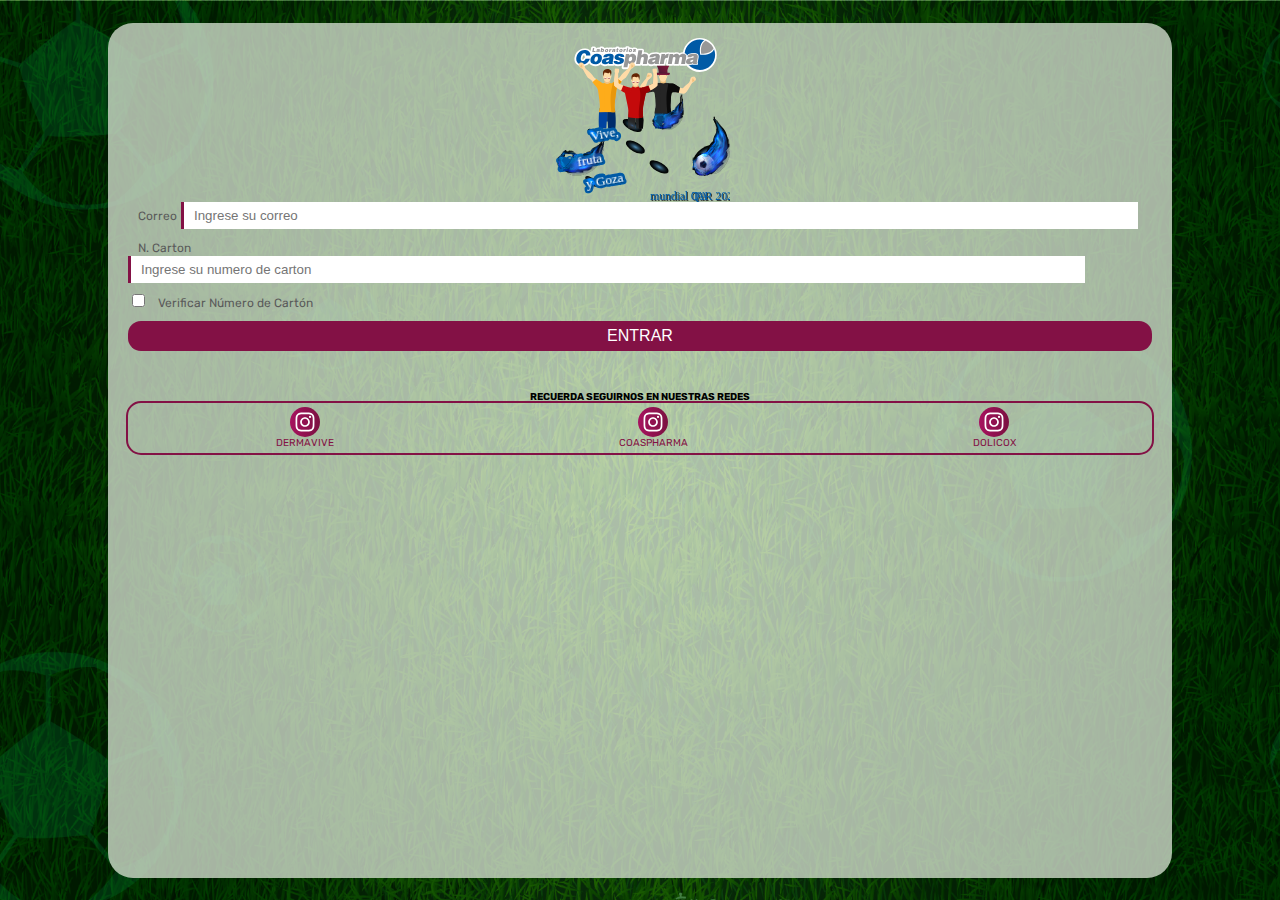
==== index.html @ 1e28ec97 "Se inicializo el proyecto del mundial" ====
<!DOCTYPE html>
<html lang="en">
<head>
    <meta charset="UTF-8">
    <meta http-equiv="X-UA-Compatible" content="IE=edge">
    <meta name="viewport" content="width=device-width, initial-scale=1.0">
    <title>Mundial-Qatar 2022</title>
    <link rel="stylesheet" href="./css/styles.css">
    <link rel="preconnect" href="https://fonts.googleapis.com">
    <link rel="preconnect" href="https://fonts.gstatic.com" crossorigin>
    <link href="https://fonts.googleapis.com/css2?family=Rubik:wght@300;500;700&display=swap" rel="stylesheet">
</head>
<body>
    <section class="login-background">
        <section class="login-container">
            <img class="login-logo" src="./assets/icons/QATAR_Recurso 40.svg" alt="logo mundial">
            <div class="login-form-container">
                <form action="" class="login-form">
                    <div class="login-inputs-container">
                        <label class="label-hero" for="correo">Correo</label>
                        <input class="input-hero" type="text" name="correo" id="correo" placeholder="Ingrese su correo">
                    </div>
                    <div class="login-inputs-container">
                        <label class="label-hero" for="ncarton">N. Carton</label>
                        <input class="input-hero" type="text" name="ncarton" id="ncarton" placeholder="Ingrese su numero de carton">
                    </div>
                    <div>
                        <input type="checkbox" name="numerocarton" id="numerocarton"><label class="label-hero check" for="numerocarton">Verificar Número de Cartón</label>
                    </div>
                    <button class="btn-hero">
                        ENTRAR
                    </button>
                </form>
            </div>

            <div class="socialMedias-container">
                <div class="socialMedias-title-container">
                    <h2 class="title-hero">RECUERDA SEGUIRNOS EN NUESTRAS REDES</h2>
                </div>
                <div class="socialMedias-icons-container">
                    <a href="#" class="socialMedia-div">
                        <img class="socialMedias-icons" src="./assets/icons/QATAR_Recurso 5.svg" alt="icon-instagram">
                        <span>DERMAVIVE</span>
                    </a>
                    <a href="#" class="socialMedia-div">
                        <img class="socialMedias-icons" src="./assets/icons/QATAR_Recurso 5.svg" alt="icon-instagram">
                        <span>COASPHARMA</span>
                    </a>
                    <a href="#" class="socialMedia-div">
                        <img class="socialMedias-icons" src="./assets/icons/QATAR_Recurso 5.svg" alt="icon-instagram">
                        <span>DOLICOX</span>
                    </a>
                </div>
            </div>
        </section>
    </section>
</body>
</html>
---- css/styles.css ----
:root {
    --background-principal-containers: rgb(207,219,203, 0.8);
    --vinotinto-mundial: #831145;
    --grey-letters-labels: #5a5a5a;
    --grey-letters-inputs: #939D92;
    --sm: 12px;
    --md: 16px;
    --lg: 18px;
}
body {
    margin: 0;
    padding: 0;
    font-family: 'Rubik', sans-serif;
}
a {
    text-decoration: none;
}

/* seccion del login */
.login-background {
    display: flex;
    justify-content: center;
    align-items: center;
    width: 100%;
    height: 100vh;
    background-image: url('../assets/imgs/QATAR_Recurso\ 1.png');
    background-position: center;
    background-repeat: no-repeat;
    background-size: cover;
}
.login-container {
    display: flex;
    flex-direction: column;
    align-items: center;
    padding: 0 20px;
    width: 80%;
    height: 95%;
    background: var(--background-principal-containers);
    border-radius: 25px;
}
.login-logo {
    margin-top: 15px;
    width: 180px;
}
.login-form-container {
    display: flex;
    justify-content: center;
    align-items: center;
    width: 100%;
}
.login-form {
    display: flex;
    flex-direction: column;
    justify-content: center;
    align-items: flex-start;
    width: 100%;
}
.login-inputs-container {
    width: 100%;
}
.label-hero {
    padding-left: 10px;
    color: var(--grey-letters-labels);
    font-size: var(--sm);
}
.input-hero {
    margin-bottom: 8px;
    padding-left: 10px;
    width: 92%;
    height: 25px;
    color: var(--grey-letters-inputs);
    border: none;
    border-left: 3px solid var(--vinotinto-mundial);
}
.check {
    font-size: 12px;
}
.btn-hero {
    margin-top: 10px;
    width: 100%;
    height: 30px;
    border: none;
    border-radius: 13px;
    color: white;
    background: var(--vinotinto-mundial);
    font-size: var(--md);
    margin-bottom: 50px;
}
.socialMedias-container {
    position: relative;
    display: flex;
    justify-content: center;
    margin-bottom: 15px;
    width: 100%;
    height: 50px;
    border: 2px solid var(--vinotinto-mundial);
    border-radius: 15px;
}
.socialMedias-title-container {
    position: absolute;
    display: flex;
    justify-content: center;
    bottom: 42px;
    width: 120%;
    /* background: rgb(207,219,203, 0.2); */

}
.title-hero {
    text-align: center;
    font-size: 10px;
}
.socialMedias-icons-container {
    display: flex;
    justify-content: space-around;
    align-items: center;
    width: 100%;
}
.socialMedia-div {
    display: flex;
    flex-direction: column;
    align-items: center;
    margin-left: 12px;
}
.socialMedia-div span {
    font-size: 10px;
    color: var(--vinotinto-mundial);
}
.socialMedias-icons {
    width: 30px;
}

/* seccion de inscripcion.html */
.inscription-logo {
    width: 100px;
}
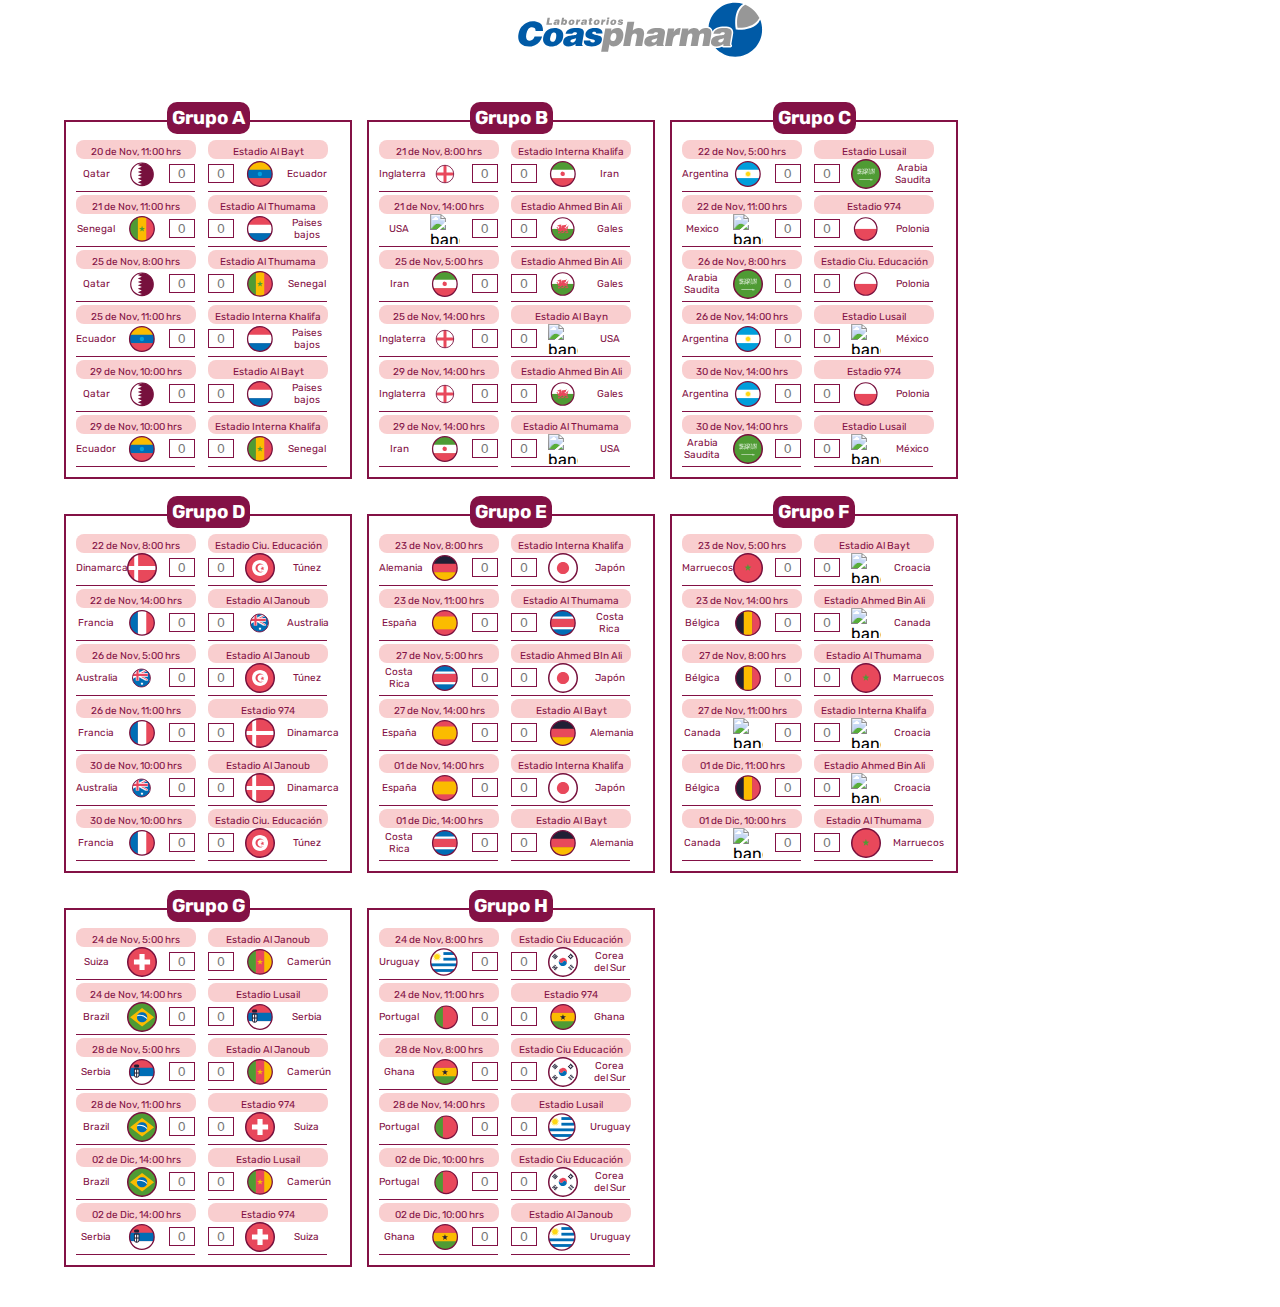
==== commit e6ef1512: "Se termino la parte de los marcadores" ====
--- a/index.html
+++ b/index.html
@@ -4,55 +4,1079 @@
     <meta charset="UTF-8">
     <meta http-equiv="X-UA-Compatible" content="IE=edge">
     <meta name="viewport" content="width=device-width, initial-scale=1.0">
-    <title>Mundial-Qatar 2022</title>
+    <title>Document</title>
     <link rel="stylesheet" href="./css/styles.css">
     <link rel="preconnect" href="https://fonts.googleapis.com">
     <link rel="preconnect" href="https://fonts.gstatic.com" crossorigin>
     <link href="https://fonts.googleapis.com/css2?family=Rubik:wght@300;500;700&display=swap" rel="stylesheet">
 </head>
 <body>
-    <section class="login-background">
-        <section class="login-container">
-            <img class="login-logo" src="./assets/icons/QATAR_Recurso 40.svg" alt="logo mundial">
-            <div class="login-form-container">
-                <form action="" class="login-form">
-                    <div class="login-inputs-container">
-                        <label class="label-hero" for="correo">Correo</label>
-                        <input class="input-hero" type="text" name="correo" id="correo" placeholder="Ingrese su correo">
+    <section class="main-background">
+        <div class="banner">
+
+        </div>
+        <section class="marcadores-container">
+            <img class="marcadores-logo" src="./assets/icons/icon-coaspharma.svg" alt="">
+            <form class="form-marcadores" action="">
+                <div class="form-marcadores-container">
+                    <div class="cards-marcadores">
+                        <div class="cards-marcadores-title">
+                            <div>
+                                <h3 class="h3-hero">Grupo A</h3>
+                            </div>
+                        </div>
+                        <div class="info-cards">
+                            <div class="info-cards-container">
+                                <div class="info-date">
+                                    <span class="span-hero">20 de Nov, 11:00 hrs</span>
+                                </div>
+                                <div class="general-info">
+                                    <span class="span-hero">Qatar</span>
+                                    <img class="countries" src="./assets/icons/qatar.svg" alt="bandera qatar">
+                                    <input class="input-marker" type="number" placeholder="0">
+                                </div>
+                            </div>
+                            <div class="info-cards-container">
+                                <div class="info-date">
+                                    <span class="span-hero">21 de Nov, 11:00 hrs</span>
+                                </div>
+                                <div class="general-info">
+                                    <span class="span-hero">Senegal</span>
+                                    <img class="countries" src="./assets/icons/senegal.svg" alt="bandera senegal">
+                                    <input class="input-marker" type="number" placeholder="0">
+                                </div>
+                            </div>
+                            <div class="info-cards-container">
+                                <div class="info-date">
+                                    <span class="span-hero">25 de Nov, 8:00 hrs</span>
+                                </div>
+                                <div class="general-info">
+                                    <span class="span-hero">Qatar</span>
+                                    <img class="countries" src="./assets/icons/qatar.svg" alt="bandera qatar">
+                                    <input class="input-marker" type="number" placeholder="0">
+                                </div>
+                            </div>
+                            <div class="info-cards-container">
+                                <div class="info-date">
+                                    <span class="span-hero">25 de Nov, 11:00 hrs</span>
+                                </div>
+                                <div class="general-info">
+                                    <span class="span-hero">Ecuador</span>
+                                    <img class="countries" src="./assets/icons/ecuador.svg" alt="bandera ecuador">
+                                    <input class="input-marker" type="number" placeholder="0">
+                                </div>
+                            </div>
+                            <div class="info-cards-container">
+                                <div class="info-date">
+                                    <span class="span-hero">29 de Nov, 10:00 hrs</span>
+                                </div>
+                                <div class="general-info">
+                                    <span class="span-hero">Qatar</span>
+                                    <img class="countries" src="./assets/icons/qatar.svg" alt="bandera qatar">
+                                    <input class="input-marker" type="number" placeholder="0">
+                                </div>
+                            </div>
+                            <div class="info-cards-container">
+                                <div class="info-date">
+                                    <span class="span-hero">29 de Nov, 10:00 hrs</span>
+                                </div>
+                                <div class="general-info">
+                                    <span class="span-hero">Ecuador</span>
+                                    <img class="countries" src="./assets/icons/ecuador.svg" alt="bandera ecuador">
+                                    <input class="input-marker" type="number" placeholder="0">
+                                </div>
+                            </div>
+                        </div>
+                        <div class="info-cards">
+                            <di class="info-cards-container">
+                                <div class="info-date">
+                                    <span class="span-hero">Estadio Al Bayt</span>
+                                </div>
+                                <div class="general-info">
+                                    <input class="input-marker" type="number" placeholder="0">
+                                    <img class="countries" src="./assets/icons/ecuador.svg" alt="bandera de ecuador">
+                                    <span class="span-hero">Ecuador</span>
+                                </div>
+                            </di>
+                            <di class="info-cards-container">
+                                <div class="info-date">
+                                    <span class="span-hero">Estadio Al Thumama</span>
+                                </div>
+                                <div class="general-info">
+                                    <input class="input-marker" type="number" placeholder="0">
+                                    <img class="countries" src="./assets/icons/paises bajos.svg" alt="bandera de pasises bajos">
+                                    <span class="span-hero">Paises bajos</span>
+                                </div>
+                            </di>
+                            <di class="info-cards-container">
+                                <div class="info-date">
+                                    <span class="span-hero">Estadio Al Thumama</span>
+                                </div>
+                                <div class="general-info">
+                                    <input class="input-marker" type="number" placeholder="0">
+                                    <img class="countries" src="./assets/icons/senegal.svg" alt="bandera de senegal">
+                                    <span class="span-hero">Senegal</span>
+                                </div>
+                            </di>
+                            <di class="info-cards-container">
+                                <div class="info-date">
+                                    <span class="span-hero">Estadio Interna Khalifa</span>
+                                </div>
+                                <div class="general-info">
+                                    <input class="input-marker" type="number" placeholder="0">
+                                    <img class="countries" src="./assets/icons/paises bajos.svg" alt="bandera de pasises bajos">
+                                    <span class="span-hero">Paises bajos</span>
+                                </div>
+                            </di>
+                            <di class="info-cards-container">
+                                <div class="info-date">
+                                    <span class="span-hero">Estadio Al Bayt</span>
+                                </div>
+                                <div class="general-info">
+                                    <input class="input-marker" type="number" placeholder="0">
+                                    <img class="countries" src="./assets/icons/paises bajos.svg" alt="bandera de pasises bajos">
+                                    <span class="span-hero">Paises bajos</span>
+                                </div>
+                            </di>
+                            <di class="info-cards-container">
+                                <div class="info-date">
+                                    <span class="span-hero">Estadio Interna Khalifa</span>
+                                </div>
+                                <div class="general-info">
+                                    <input class="input-marker" type="number" placeholder="0">
+                                    <img class="countries" src="./assets/icons/senegal.svg" alt="bandera de senegal">
+                                    <span class="span-hero">Senegal</span>
+                                </div>
+                            </di>
+                        </div>
                     </div>
-                    <div class="login-inputs-container">
-                        <label class="label-hero" for="ncarton">N. Carton</label>
-                        <input class="input-hero" type="text" name="ncarton" id="ncarton" placeholder="Ingrese su numero de carton">
+                    
+                    <div class="cards-marcadores">
+                        <div class="cards-marcadores-title">
+                            <div>
+                                <h3 class="h3-hero">Grupo B</h3>
+                            </div>
+                        </div>
+                        <div class="info-cards">
+                            <div class="info-cards-container">
+                                <div class="info-date">
+                                    <span class="span-hero">21 de Nov, 8:00 hrs</span>
+                                </div>
+                                <div class="general-info">
+                                    <span class="span-hero">Inglaterra</span>
+                                    <img class="countries" src="./assets/icons/inglaterra.svg" alt="bandera inglaterra">
+                                    <input class="input-marker" type="number" placeholder="0">
+                                </div>
+                            </div>
+                            <div class="info-cards-container">
+                                <div class="info-date">
+                                    <span class="span-hero">21 de Nov, 14:00 hrs</span>
+                                </div>
+                                <div class="general-info">
+                                    <span class="span-hero">USA</span>
+                                    <img class="countries" src="./assets/icons/.svg" alt="bandera usa">
+                                    <input class="input-marker" type="number" placeholder="0">
+                                </div>
+                            </div>
+                            <div class="info-cards-container">
+                                <div class="info-date">
+                                    <span class="span-hero">25 de Nov, 5:00 hrs</span>
+                                </div>
+                                <div class="general-info">
+                                    <span class="span-hero">Iran</span>
+                                    <img class="countries" src="./assets/icons/iran.svg" alt="bandera iran">
+                                    <input class="input-marker" type="number" placeholder="0">
+                                </div>
+                            </div>
+                            <div class="info-cards-container">
+                                <div class="info-date">
+                                    <span class="span-hero">25 de Nov, 14:00 hrs</span>
+                                </div>
+                                <div class="general-info">
+                                    <span class="span-hero">Inglaterra</span>
+                                    <img class="countries" src="./assets/icons/inglaterra.svg" alt="bandera inglaterra">
+                                    <input class="input-marker" type="number" placeholder="0">
+                                </div>
+                            </div>
+                            <div class="info-cards-container">
+                                <div class="info-date">
+                                    <span class="span-hero">29 de Nov, 14:00 hrs</span>
+                                </div>
+                                <div class="general-info">
+                                    <span class="span-hero">Inglaterra</span>
+                                    <img class="countries" src="./assets/icons/inglaterra.svg" alt="bandera inglaterra">
+                                    <input class="input-marker" type="number" placeholder="0">
+                                </div>
+                            </div>
+                            <div class="info-cards-container">
+                                <div class="info-date">
+                                    <span class="span-hero">29 de Nov, 14:00 hrs</span>
+                                </div>
+                                <div class="general-info">
+                                    <span class="span-hero">Iran</span>
+                                    <img class="countries" src="./assets/icons/iran.svg" alt="bandera iran">
+                                    <input class="input-marker" type="number" placeholder="0">
+                                </div>
+                            </div>
+                        </div>
+                        <div class="info-cards">
+                            <di class="info-cards-container">
+                                <div class="info-date">
+                                    <span class="span-hero">Estadio Interna Khalifa</span>
+                                </div>
+                                <div class="general-info">
+                                    <input class="input-marker" type="number" placeholder="0">
+                                    <img class="countries" src="./assets/icons/iran.svg" alt="bandera de iran">
+                                    <span class="span-hero">Iran</span>
+                                </div>
+                            </di>
+                            <di class="info-cards-container">
+                                <div class="info-date">
+                                    <span class="span-hero">Estadio Ahmed Bin Ali</span>
+                                </div>
+                                <div class="general-info">
+                                    <input class="input-marker" type="number" placeholder="0">
+                                    <img class="countries" src="./assets/icons/gales.svg" alt="bandera de gales">
+                                    <span class="span-hero">Gales</span>
+                                </div>
+                            </di>
+                            <di class="info-cards-container">
+                                <div class="info-date">
+                                    <span class="span-hero">Estadio Ahmed Bin Ali</span>
+                                </div>
+                                <div class="general-info">
+                                    <input class="input-marker" type="number" placeholder="0">
+                                    <img class="countries" src="./assets/icons/gales.svg" alt="bandera de gales">
+                                    <span class="span-hero">Gales</span>
+                                </div>
+                            </di>
+                            <di class="info-cards-container">
+                                <div class="info-date">
+                                    <span class="span-hero">Estadio Al Bayn</span>
+                                </div>
+                                <div class="general-info">
+                                    <input class="input-marker" type="number" placeholder="0">
+                                    <img class="countries" src="" alt="bandera de usa">
+                                    <span class="span-hero">USA</span>
+                                </div>
+                            </di>
+                            <di class="info-cards-container">
+                                <div class="info-date">
+                                    <span class="span-hero">Estadio Ahmed Bin Ali</span>
+                                </div>
+                                <div class="general-info">
+                                    <input class="input-marker" type="number" placeholder="0">
+                                    <img class="countries" src="./assets/icons/gales.svg" alt="bandera de gales">
+                                    <span class="span-hero">Gales</span>
+                                </div>
+                            </di>
+                            <di class="info-cards-container">
+                                <div class="info-date">
+                                    <span class="span-hero">Estadio Al Thumama</span>
+                                </div>
+                                <div class="general-info">
+                                    <input class="input-marker" type="number" placeholder="0">
+                                    <img class="countries" src="" alt="bandera de usa">
+                                    <span class="span-hero">USA</span>
+                                </div>
+                            </di>
+                        </div>
                     </div>
-                    <div>
-                        <input type="checkbox" name="numerocarton" id="numerocarton"><label class="label-hero check" for="numerocarton">Verificar Número de Cartón</label>
+
+                    <div class="cards-marcadores">
+                        <div class="cards-marcadores-title">
+                            <div>
+                                <h3 class="h3-hero">Grupo C</h3>
+                            </div>
+                        </div>
+                        <div class="info-cards">
+                            <div class="info-cards-container">
+                                <div class="info-date">
+                                    <span class="span-hero">22 de Nov, 5:00 hrs</span>
+                                </div>
+                                <div class="general-info">
+                                    <span class="span-hero">Argentina</span>
+                                    <img class="countries" src="./assets/icons/argenrina.svg" alt="bandera argentina">
+                                    <input class="input-marker" type="number" placeholder="0">
+                                </div>
+                            </div>
+                            <div class="info-cards-container">
+                                <div class="info-date">
+                                    <span class="span-hero">22 de Nov, 11:00 hrs</span>
+                                </div>
+                                <div class="general-info">
+                                    <span class="span-hero">Mexico</span>
+                                    <img class="countries" src="" alt="bandera mexico">
+                                    <input class="input-marker" type="number" placeholder="0">
+                                </div>
+                            </div>
+                            <div class="info-cards-container">
+                                <div class="info-date">
+                                    <span class="span-hero">26 de Nov, 8:00 hrs</span>
+                                </div>
+                                <div class="general-info">
+                                    <span class="span-hero">Arabia Saudita</span>
+                                    <img class="countries" src="./assets/icons/arabia saudita.svg" alt="bandera arabia saudita">
+                                    <input class="input-marker" type="number" placeholder="0">
+                                </div>
+                            </div>
+                            <div class="info-cards-container">
+                                <div class="info-date">
+                                    <span class="span-hero">26 de Nov, 14:00 hrs</span>
+                                </div>
+                                <div class="general-info">
+                                    <span class="span-hero">Argentina</span>
+                                    <img class="countries" src="./assets/icons/argenrina.svg" alt="bandera argentina">
+                                    <input class="input-marker" type="number" placeholder="0">
+                                </div>
+                            </div>
+                            <div class="info-cards-container">
+                                <div class="info-date">
+                                    <span class="span-hero">30 de Nov, 14:00 hrs</span>
+                                </div>
+                                <div class="general-info">
+                                    <span class="span-hero">Argentina</span>
+                                    <img class="countries" src="./assets/icons/argenrina.svg" alt="bandera argentina">
+                                    <input class="input-marker" type="number" placeholder="0">
+                                </div>
+                            </div>
+                            <div class="info-cards-container">
+                                <div class="info-date">
+                                    <span class="span-hero">30 de Nov, 14:00 hrs</span>
+                                </div>
+                                <div class="general-info">
+                                    <span class="span-hero">Arabia Saudita</span>
+                                    <img class="countries" src="./assets/icons/arabia saudita.svg" alt="bandera arabia saudita">
+                                    <input class="input-marker" type="number" placeholder="0">
+                                </div>
+                            </div>
+                        </div>
+                        <div class="info-cards">
+                            <di class="info-cards-container">
+                                <div class="info-date">
+                                    <span class="span-hero">Estadio Lusail</span>
+                                </div>
+                                <div class="general-info">
+                                    <input class="input-marker" type="number" placeholder="0">
+                                    <img class="countries" src="./assets/icons/arabia saudita.svg" alt="bandera de arabia saudita">
+                                    <span class="span-hero">Arabia Saudita</span>
+                                </div>
+                            </di>
+                            <di class="info-cards-container">
+                                <div class="info-date">
+                                    <span class="span-hero">Estadio 974</span>
+                                </div>
+                                <div class="general-info">
+                                    <input class="input-marker" type="number" placeholder="0">
+                                    <img class="countries" src="./assets/icons/polonia.svg" alt="bandera de polonia">
+                                    <span class="span-hero">Polonia</span>
+                                </div>
+                            </di>
+                            <di class="info-cards-container">
+                                <div class="info-date">
+                                    <span class="span-hero">Estadio Ciu. Educación</span>
+                                </div>
+                                <div class="general-info">
+                                    <input class="input-marker" type="number" placeholder="0">
+                                    <img class="countries" src="./assets/icons/polonia.svg" alt="bandera de polonia">
+                                    <span class="span-hero">Polonia</span>
+                                </div>
+                            </di>
+                            <di class="info-cards-container">
+                                <div class="info-date">
+                                    <span class="span-hero">Estadio Lusail</span>
+                                </div>
+                                <div class="general-info">
+                                    <input class="input-marker" type="number" placeholder="0">
+                                    <img class="countries" src="" alt="bandera de mexico">
+                                    <span class="span-hero">México</span>
+                                </div>
+                            </di>
+                            <di class="info-cards-container">
+                                <div class="info-date">
+                                    <span class="span-hero">Estadio 974</span>
+                                </div>
+                                <div class="general-info">
+                                    <input class="input-marker" type="number" placeholder="0">
+                                    <img class="countries" src="./assets/icons/polonia.svg" alt="bandera de polonia">
+                                    <span class="span-hero">Polonia</span>
+                                </div>
+                            </di>
+                            <di class="info-cards-container">
+                                <div class="info-date">
+                                    <span class="span-hero">Estadio Lusail</span>
+                                </div>
+                                <div class="general-info">
+                                    <input class="input-marker" type="number" placeholder="0">
+                                    <img class="countries" src="" alt="bandera de mexico">
+                                    <span class="span-hero">México</span>
+                                </div>
+                            </di>
+                        </div>
                     </div>
-                    <button class="btn-hero">
-                        ENTRAR
-                    </button>
-                </form>
-            </div>
 
-            <div class="socialMedias-container">
-                <div class="socialMedias-title-container">
-                    <h2 class="title-hero">RECUERDA SEGUIRNOS EN NUESTRAS REDES</h2>
+                    <div class="cards-marcadores">
+                        <div class="cards-marcadores-title">
+                            <div>
+                                <h3 class="h3-hero">Grupo D</h3>
+                            </div>
+                        </div>
+                        <div class="info-cards">
+                            <div class="info-cards-container">
+                                <div class="info-date">
+                                    <span class="span-hero">22 de Nov, 8:00 hrs</span>
+                                </div>
+                                <div class="general-info">
+                                    <span class="span-hero">Dinamarca</span>
+                                    <img class="countries" src="./assets/icons/dinamarca.svg" alt="bandera dinamarca">
+                                    <input class="input-marker" type="number" placeholder="0">
+                                </div>
+                            </div>
+                            <div class="info-cards-container">
+                                <div class="info-date">
+                                    <span class="span-hero">22 de Nov, 14:00 hrs</span>
+                                </div>
+                                <div class="general-info">
+                                    <span class="span-hero">Francia</span>
+                                    <img class="countries" src="./assets/icons/francia.svg" alt="bandera francia">
+                                    <input class="input-marker" type="number" placeholder="0">
+                                </div>
+                            </div>
+                            <div class="info-cards-container">
+                                <div class="info-date">
+                                    <span class="span-hero">26 de Nov, 5:00 hrs</span>
+                                </div>
+                                <div class="general-info">
+                                    <span class="span-hero">Australia</span>
+                                    <img class="countries" src="./assets/icons/austria.svg" alt="bandera australia">
+                                    <input class="input-marker" type="number" placeholder="0">
+                                </div>
+                            </div>
+                            <div class="info-cards-container">
+                                <div class="info-date">
+                                    <span class="span-hero">26 de Nov, 11:00 hrs</span>
+                                </div>
+                                <div class="general-info">
+                                    <span class="span-hero">Francia</span>
+                                    <img class="countries" src="./assets/icons/francia.svg" alt="bandera francia">
+                                    <input class="input-marker" type="number" placeholder="0">
+                                </div>
+                            </div>
+                            <div class="info-cards-container">
+                                <div class="info-date">
+                                    <span class="span-hero">30 de Nov, 10:00 hrs</span>
+                                </div>
+                                <div class="general-info">
+                                    <span class="span-hero">Australia</span>
+                                    <img class="countries" src="./assets/icons/austria.svg" alt="bandera australia">
+                                    <input class="input-marker" type="number" placeholder="0">
+                                </div>
+                            </div>
+                            <div class="info-cards-container">
+                                <div class="info-date">
+                                    <span class="span-hero">30 de Nov, 10:00 hrs</span>
+                                </div>
+                                <div class="general-info">
+                                    <span class="span-hero">Francia</span>
+                                    <img class="countries" src="./assets/icons/francia.svg" alt="bandera francia">
+                                    <input class="input-marker" type="number" placeholder="0">
+                                </div>
+                            </div>
+                        </div>
+                        <div class="info-cards">
+                            <di class="info-cards-container">
+                                <div class="info-date">
+                                    <span class="span-hero">Estadio Ciu. Educación</span>
+                                </div>
+                                <div class="general-info">
+                                    <input class="input-marker" type="number" placeholder="0">
+                                    <img class="countries" src="./assets/icons/tunez.svg" alt="bandera de tunez">
+                                    <span class="span-hero">Túnez</span>
+                                </div>
+                            </di>
+                            <di class="info-cards-container">
+                                <div class="info-date">
+                                    <span class="span-hero">Estadio Al Janoub</span>
+                                </div>
+                                <div class="general-info">
+                                    <input class="input-marker" type="number" placeholder="0">
+                                    <img class="countries" src="./assets/icons/austria.svg" alt="bandera de australia">
+                                    <span class="span-hero">Australia</span>
+                                </div>
+                            </di>
+                            <di class="info-cards-container">
+                                <div class="info-date">
+                                    <span class="span-hero">Estadio Al Janoub</span>
+                                </div>
+                                <div class="general-info">
+                                    <input class="input-marker" type="number" placeholder="0">
+                                    <img class="countries" src="./assets/icons/tunez.svg" alt="bandera de tunez">
+                                    <span class="span-hero">Túnez</span>
+                                </div>
+                            </di>
+                            <di class="info-cards-container">
+                                <div class="info-date">
+                                    <span class="span-hero">Estadio 974</span>
+                                </div>
+                                <div class="general-info">
+                                    <input class="input-marker" type="number" placeholder="0">
+                                    <img class="countries" src="./assets/icons/dinamarca.svg" alt="bandera de dinamarca">
+                                    <span class="span-hero">Dinamarca</span>
+                                </div>
+                            </di>
+                            <di class="info-cards-container">
+                                <div class="info-date">
+                                    <span class="span-hero">Estadio Al Janoub</span>
+                                </div>
+                                <div class="general-info">
+                                    <input class="input-marker" type="number" placeholder="0">
+                                    <img class="countries" src="./assets/icons/dinamarca.svg" alt="bandera de dinamarca">
+                                    <span class="span-hero">Dinamarca</span>
+                                </div>
+                            </di>
+                            <di class="info-cards-container">
+                                <div class="info-date">
+                                    <span class="span-hero">Estadio Ciu. Educación</span>
+                                </div>
+                                <div class="general-info">
+                                    <input class="input-marker" type="number" placeholder="0">
+                                    <img class="countries" src="./assets/icons/tunez.svg" alt="bandera de tunez">
+                                    <span class="span-hero">Túnez</span>
+                                </div>
+                            </di>
+                        </div>
+                    </div>
+
+                    <div class="cards-marcadores">
+                        <div class="cards-marcadores-title">
+                            <div>
+                                <h3 class="h3-hero">Grupo E</h3>
+                            </div>
+                        </div>
+                        <div class="info-cards">
+                            <div class="info-cards-container">
+                                <div class="info-date">
+                                    <span class="span-hero">23 de Nov, 8:00 hrs</span>
+                                </div>
+                                <div class="general-info">
+                                    <span class="span-hero">Alemania</span>
+                                    <img class="countries" src="./assets/icons/alemania.svg" alt="bandera alemania">
+                                    <input class="input-marker" type="number" placeholder="0">
+                                </div>
+                            </div>
+                            <div class="info-cards-container">
+                                <div class="info-date">
+                                    <span class="span-hero">23 de Nov, 11:00 hrs</span>
+                                </div>
+                                <div class="general-info">
+                                    <span class="span-hero">España</span>
+                                    <img class="countries" src="./assets/icons/españa.svg" alt="bandera españa">
+                                    <input class="input-marker" type="number" placeholder="0">
+                                </div>
+                            </div>
+                            <div class="info-cards-container">
+                                <div class="info-date">
+                                    <span class="span-hero">27 de Nov, 5:00 hrs</span>
+                                </div>
+                                <div class="general-info">
+                                    <span class="span-hero">Costa Rica</span>
+                                    <img class="countries" src="./assets/icons/costa rica.svg" alt="bandera costa rica">
+                                    <input class="input-marker" type="number" placeholder="0">
+                                </div>
+                            </div>
+                            <div class="info-cards-container">
+                                <div class="info-date">
+                                    <span class="span-hero">27 de Nov, 14:00 hrs</span>
+                                </div>
+                                <div class="general-info">
+                                    <span class="span-hero">España</span>
+                                    <img class="countries" src="./assets/icons/españa.svg" alt="bandera españa">
+                                    <input class="input-marker" type="number" placeholder="0">
+                                </div>
+                            </div>
+                            <div class="info-cards-container">
+                                <div class="info-date">
+                                    <span class="span-hero">01 de Nov, 14:00 hrs</span>
+                                </div>
+                                <div class="general-info">
+                                    <span class="span-hero">España</span>
+                                    <img class="countries" src="./assets/icons/españa.svg" alt="bandera españa">
+                                    <input class="input-marker" type="number" placeholder="0">
+                                </div>
+                            </div>
+                            <div class="info-cards-container">
+                                <div class="info-date">
+                                    <span class="span-hero">01 de Dic, 14:00 hrs</span>
+                                </div>
+                                <div class="general-info">
+                                    <span class="span-hero">Costa Rica</span>
+                                    <img class="countries" src="./assets/icons/costa rica.svg" alt="bandera costa rica">
+                                    <input class="input-marker" type="number" placeholder="0">
+                                </div>
+                            </div>
+                        </div>
+                        <div class="info-cards">
+                            <di class="info-cards-container">
+                                <div class="info-date">
+                                    <span class="span-hero">Estadio Interna Khalifa</span>
+                                </div>
+                                <div class="general-info">
+                                    <input class="input-marker" type="number" placeholder="0">
+                                    <img class="countries" src="./assets/icons/japon.svg" alt="bandera de japon">
+                                    <span class="span-hero">Japón</span>
+                                </div>
+                            </di>
+                            <di class="info-cards-container">
+                                <div class="info-date">
+                                    <span class="span-hero">Estadio Al Thumama</span>
+                                </div>
+                                <div class="general-info">
+                                    <input class="input-marker" type="number" placeholder="0">
+                                    <img class="countries" src="./assets/icons/costa rica.svg" alt="bandera de costa rica">
+                                    <span class="span-hero">Costa Rica</span>
+                                </div>
+                            </di>
+                            <di class="info-cards-container">
+                                <div class="info-date">
+                                    <span class="span-hero">Estadio Ahmed BIn Ali</span>
+                                </div>
+                                <div class="general-info">
+                                    <input class="input-marker" type="number" placeholder="0">
+                                    <img class="countries" src="./assets/icons/japon.svg" alt="bandera de japon">
+                                    <span class="span-hero">Japón</span>
+                                </div>
+                            </di>
+                            <di class="info-cards-container">
+                                <div class="info-date">
+                                    <span class="span-hero">Estadio Al Bayt</span>
+                                </div>
+                                <div class="general-info">
+                                    <input class="input-marker" type="number" placeholder="0">
+                                    <img class="countries" src="./assets/icons/alemania.svg" alt="bandera de Alemania">
+                                    <span class="span-hero">Alemania</span>
+                                </div>
+                            </di>
+                            <di class="info-cards-container">
+                                <div class="info-date">
+                                    <span class="span-hero">Estadio Interna Khalifa</span>
+                                </div>
+                                <div class="general-info">
+                                    <input class="input-marker" type="number" placeholder="0">
+                                    <img class="countries" src="./assets/icons/japon.svg" alt="bandera de japon">
+                                    <span class="span-hero">Japón</span>
+                                </div>
+                            </di>
+                            <di class="info-cards-container">
+                                <div class="info-date">
+                                    <span class="span-hero">Estadio Al Bayt</span>
+                                </div>
+                                <div class="general-info">
+                                    <input class="input-marker" type="number" placeholder="0">
+                                    <img class="countries" src="./assets/icons/alemania.svg" alt="bandera de Alemania">
+                                    <span class="span-hero">Alemania</span>
+                                </div>
+                            </di>
+                        </div>
+                    </div>
+
+                    <div class="cards-marcadores">
+                        <div class="cards-marcadores-title">
+                            <div>
+                                <h3 class="h3-hero">Grupo F</h3>
+                            </div>
+                        </div>
+                        <div class="info-cards">
+                            <div class="info-cards-container">
+                                <div class="info-date">
+                                    <span class="span-hero">23 de Nov, 5:00 hrs</span>
+                                </div>
+                                <div class="general-info">
+                                    <span class="span-hero">Marruecos</span>
+                                    <img class="countries" src="./assets/icons/marruecos.svg" alt="bandera marruecos">
+                                    <input class="input-marker" type="number" placeholder="0">
+                                </div>
+                            </div>
+                            <div class="info-cards-container">
+                                <div class="info-date">
+                                    <span class="span-hero">23 de Nov, 14:00 hrs</span>
+                                </div>
+                                <div class="general-info">
+                                    <span class="span-hero">Bélgica</span>
+                                    <img class="countries" src="./assets/icons/belgica.svg" alt="bandera belgica.svg">
+                                    <input class="input-marker" type="number" placeholder="0">
+                                </div>
+                            </div>
+                            <div class="info-cards-container">
+                                <div class="info-date">
+                                    <span class="span-hero">27 de Nov, 8:00 hrs</span>
+                                </div>
+                                <div class="general-info">
+                                    <span class="span-hero">Bélgica</span>
+                                    <img class="countries" src="./assets/icons/belgica.svg" alt="bandera belgica.svg">
+                                    <input class="input-marker" type="number" placeholder="0">
+                                </div>
+                            </div>
+                            <div class="info-cards-container">
+                                <div class="info-date">
+                                    <span class="span-hero">27 de Nov, 11:00 hrs</span>
+                                </div>
+                                <div class="general-info">
+                                    <span class="span-hero">Canada</span>
+                                    <img class="countries" src="" alt="bandera canada">
+                                    <input class="input-marker" type="number" placeholder="0">
+                                </div>
+                            </div>
+                            <div class="info-cards-container">
+                                <div class="info-date">
+                                    <span class="span-hero">01 de Dic, 11:00 hrs</span>
+                                </div>
+                                <div class="general-info">
+                                    <span class="span-hero">Bélgica</span>
+                                    <img class="countries" src="./assets/icons/belgica.svg" alt="bandera belgica.svg">
+                                    <input class="input-marker" type="number" placeholder="0">
+                                </div>
+                            </div>
+                            <div class="info-cards-container">
+                                <div class="info-date">
+                                    <span class="span-hero">01 de Dic, 10:00 hrs</span>
+                                </div>
+                                <div class="general-info">
+                                    <span class="span-hero">Canada</span>
+                                    <img class="countries" src="" alt="bandera canada">
+                                    <input class="input-marker" type="number" placeholder="0">
+                                </div>
+                            </div>
+                        </div>
+                        <div class="info-cards">
+                            <di class="info-cards-container">
+                                <div class="info-date">
+                                    <span class="span-hero">Estadio Al Bayt</span>
+                                </div>
+                                <div class="general-info">
+                                    <input class="input-marker" type="number" placeholder="0">
+                                    <img class="countries" src="" alt="bandera de croacia">
+                                    <span class="span-hero">Croacia</span>
+                                </div>
+                            </di>
+                            <di class="info-cards-container">
+                                <div class="info-date">
+                                    <span class="span-hero">Estadio Ahmed Bin Ali</span>
+                                </div>
+                                <div class="general-info">
+                                    <input class="input-marker" type="number" placeholder="0">
+                                    <img class="countries" src="" alt="bandera de canada">
+                                    <span class="span-hero">Canada</span>
+                                </div>
+                            </di>
+                            <di class="info-cards-container">
+                                <div class="info-date">
+                                    <span class="span-hero">Estadio Al Thumama</span>
+                                </div>
+                                <div class="general-info">
+                                    <input class="input-marker" type="number" placeholder="0">
+                                    <img class="countries" src="./assets/icons/marruecos.svg" alt="bandera de marruecos">
+                                    <span class="span-hero">Marruecos</span>
+                                </div>
+                            </di>
+                            <di class="info-cards-container">
+                                <div class="info-date">
+                                    <span class="span-hero">Estadio Interna Khalifa</span>
+                                </div>
+                                <div class="general-info">
+                                    <input class="input-marker" type="number" placeholder="0">
+                                    <img class="countries" src="" alt="bandera de croacia">
+                                    <span class="span-hero">Croacia</span>
+                                </div>
+                            </di>
+                            <di class="info-cards-container">
+                                <div class="info-date">
+                                    <span class="span-hero">Estadio Ahmed Bin Ali</span>
+                                </div>
+                                <div class="general-info">
+                                    <input class="input-marker" type="number" placeholder="0">
+                                    <img class="countries" src="" alt="bandera de croacia">
+                                    <span class="span-hero">Croacia</span>
+                                </div>
+                            </di>
+                            <di class="info-cards-container">
+                                <div class="info-date">
+                                    <span class="span-hero">Estadio Al Thumama</span>
+                                </div>
+                                <div class="general-info">
+                                    <input class="input-marker" type="number" placeholder="0">
+                                    <img class="countries" src="./assets/icons/marruecos.svg" alt="bandera de marruecos">
+                                    <span class="span-hero">Marruecos</span>
+                                </div>
+                            </di>
+                        </div>
+                    </div>
+
+                    <div class="cards-marcadores">
+                        <div class="cards-marcadores-title">
+                            <div>
+                                <h3 class="h3-hero">Grupo G</h3>
+                            </div>
+                        </div>
+                        <div class="info-cards">
+                            <div class="info-cards-container">
+                                <div class="info-date">
+                                    <span class="span-hero">24 de Nov, 5:00 hrs</span>
+                                </div>
+                                <div class="general-info">
+                                    <span class="span-hero">Suiza</span>
+                                    <img class="countries" src="./assets/icons/suiza.svg" alt="bandera suiza">
+                                    <input class="input-marker" type="number" placeholder="0">
+                                </div>
+                            </div>
+                            <div class="info-cards-container">
+                                <div class="info-date">
+                                    <span class="span-hero">24 de Nov, 14:00 hrs</span>
+                                </div>
+                                <div class="general-info">
+                                    <span class="span-hero">Brazil</span>
+                                    <img class="countries" src="./assets/icons/brazil.svg" alt="bandera brazil.svg">
+                                    <input class="input-marker" type="number" placeholder="0">
+                                </div>
+                            </div>
+                            <div class="info-cards-container">
+                                <div class="info-date">
+                                    <span class="span-hero">28 de Nov, 5:00 hrs</span>
+                                </div>
+                                <div class="general-info">
+                                    <span class="span-hero">Serbia</span>
+                                    <img class="countries" src="./assets/icons/serbia.svg" alt="bandera serbia.svg">
+                                    <input class="input-marker" type="number" placeholder="0">
+                                </div>
+                            </div>
+                            <div class="info-cards-container">
+                                <div class="info-date">
+                                    <span class="span-hero">28 de Nov, 11:00 hrs</span>
+                                </div>
+                                <div class="general-info">
+                                    <span class="span-hero">Brazil</span>
+                                    <img class="countries" src="./assets/icons/brazil.svg" alt="bandera brazil.svg">
+                                    <input class="input-marker" type="number" placeholder="0">
+                                </div>
+                            </div>
+                            <div class="info-cards-container">
+                                <div class="info-date">
+                                    <span class="span-hero">02 de Dic, 14:00 hrs</span>
+                                </div>
+                                <div class="general-info">
+                                    <span class="span-hero">Brazil</span>
+                                    <img class="countries" src="./assets/icons/brazil.svg" alt="bandera brazil.svg">
+                                    <input class="input-marker" type="number" placeholder="0">
+                                </div>
+                            </div>
+                            <div class="info-cards-container">
+                                <div class="info-date">
+                                    <span class="span-hero">02 de Dic, 14:00 hrs</span>
+                                </div>
+                                <div class="general-info">
+                                    <span class="span-hero">Serbia</span>
+                                    <img class="countries" src="./assets/icons/serbia.svg" alt="bandera serbia.svg">
+                                    <input class="input-marker" type="number" placeholder="0">
+                                </div>
+                            </div>
+                        </div>
+                        <div class="info-cards">
+                            <di class="info-cards-container">
+                                <div class="info-date">
+                                    <span class="span-hero">Estadio Al Janoub</span>
+                                </div>
+                                <div class="general-info">
+                                    <input class="input-marker" type="number" placeholder="0">
+                                    <img class="countries" src="./assets/icons/camerun.svg" alt="bandera de camerun">
+                                    <span class="span-hero">Camerún</span>
+                                </div>
+                            </di>
+                            <di class="info-cards-container">
+                                <div class="info-date">
+                                    <span class="span-hero">Estadio Lusail</span>
+                                </div>
+                                <div class="general-info">
+                                    <input class="input-marker" type="number" placeholder="0">
+                                    <img class="countries" src="./assets/icons/serbia.svg" alt="bandera de serbia">
+                                    <span class="span-hero">Serbia</span>
+                                </div>
+                            </di>
+                            <di class="info-cards-container">
+                                <div class="info-date">
+                                    <span class="span-hero">Estadio Al Janoub</span>
+                                </div>
+                                <div class="general-info">
+                                    <input class="input-marker" type="number" placeholder="0">
+                                    <img class="countries" src="./assets/icons/camerun.svg" alt="bandera de camerun">
+                                    <span class="span-hero">Camerún</span>
+                                </div>
+                            </di>
+                            <di class="info-cards-container">
+                                <div class="info-date">
+                                    <span class="span-hero">Estadio 974</span>
+                                </div>
+                                <div class="general-info">
+                                    <input class="input-marker" type="number" placeholder="0">
+                                    <img class="countries" src="./assets/icons/suiza.svg" alt="bandera de suiza">
+                                    <span class="span-hero">Suiza</span>
+                                </div>
+                            </di>
+                            <di class="info-cards-container">
+                                <div class="info-date">
+                                    <span class="span-hero">Estadio Lusail</span>
+                                </div>
+                                <div class="general-info">
+                                    <input class="input-marker" type="number" placeholder="0">
+                                    <img class="countries" src="./assets/icons/camerun.svg" alt="bandera de camerun">
+                                    <span class="span-hero">Camerún</span>
+                                </div>
+                            </di>
+                            <di class="info-cards-container">
+                                <div class="info-date">
+                                    <span class="span-hero">Estadio 974</span>
+                                </div>
+                                <div class="general-info">
+                                    <input class="input-marker" type="number" placeholder="0">
+                                    <img class="countries" src="./assets/icons/suiza.svg" alt="bandera de suiza">
+                                    <span class="span-hero">Suiza</span>
+                                </div>
+                            </di>
+                        </div>
+                    </div>
+
+                    <div class="cards-marcadores">
+                        <div class="cards-marcadores-title">
+                            <div>
+                                <h3 class="h3-hero">Grupo H</h3>
+                            </div>
+                        </div>
+                        <div class="info-cards">
+                            <div class="info-cards-container">
+                                <div class="info-date">
+                                    <span class="span-hero">24 de Nov, 8:00 hrs</span>
+                                </div>
+                                <div class="general-info">
+                                    <span class="span-hero">Uruguay</span>
+                                    <img class="countries" src="./assets/icons/uruguay.svg" alt="bandera uruguay">
+                                    <input class="input-marker" type="number" placeholder="0">
+                                </div>
+                            </div>
+                            <div class="info-cards-container">
+                                <div class="info-date">
+                                    <span class="span-hero">24 de Nov, 11:00 hrs</span>
+                                </div>
+                                <div class="general-info">
+                                    <span class="span-hero">Portugal</span>
+                                    <img class="countries" src="./assets/icons/portugal.svg" alt="bandera portugal.svg">
+                                    <input class="input-marker" type="number" placeholder="0">
+                                </div>
+                            </div>
+                            <div class="info-cards-container">
+                                <div class="info-date">
+                                    <span class="span-hero">28 de Nov, 8:00 hrs</span>
+                                </div>
+                                <div class="general-info">
+                                    <span class="span-hero">Ghana</span>
+                                    <img class="countries" src="./assets/icons/ghana.svg" alt="bandera ghana.svg">
+                                    <input class="input-marker" type="number" placeholder="0">
+                                </div>
+                            </div>
+                            <div class="info-cards-container">
+                                <div class="info-date">
+                                    <span class="span-hero">28 de Nov, 14:00 hrs</span>
+                                </div>
+                                <div class="general-info">
+                                    <span class="span-hero">Portugal</span>
+                                    <img class="countries" src="./assets/icons/portugal.svg" alt="bandera portugal.svg">
+                                    <input class="input-marker" type="number" placeholder="0">
+                                </div>
+                            </div>
+                            <div class="info-cards-container">
+                                <div class="info-date">
+                                    <span class="span-hero">02 de Dic, 10:00 hrs</span>
+                                </div>
+                                <div class="general-info">
+                                    <span class="span-hero">Portugal</span>
+                                    <img class="countries" src="./assets/icons/portugal.svg" alt="bandera portugal.svg">
+                                    <input class="input-marker" type="number" placeholder="0">
+                                </div>
+                            </div>
+                            <div class="info-cards-container">
+                                <div class="info-date">
+                                    <span class="span-hero">02 de Dic, 10:00 hrs</span>
+                                </div>
+                                <div class="general-info">
+                                    <span class="span-hero">Ghana</span>
+                                    <img class="countries" src="./assets/icons/ghana.svg" alt="bandera ghana.svg">
+                                    <input class="input-marker" type="number" placeholder="0">
+                                </div>
+                            </div>
+                        </div>
+                        <div class="info-cards">
+                            <di class="info-cards-container">
+                                <div class="info-date">
+                                    <span class="span-hero">Estadio Ciu Educación</span>
+                                </div>
+                                <div class="general-info">
+                                    <input class="input-marker" type="number" placeholder="0">
+                                    <img class="countries" src="./assets/icons/corea del sur.svg" alt="bandera de corea del sur">
+                                    <span class="span-hero">Corea del Sur</span>
+                                </div>
+                            </di>
+                            <di class="info-cards-container">
+                                <div class="info-date">
+                                    <span class="span-hero">Estadio 974</span>
+                                </div>
+                                <div class="general-info">
+                                    <input class="input-marker" type="number" placeholder="0">
+                                    <img class="countries" src="./assets/icons/ghana.svg" alt="bandera de ghana">
+                                    <span class="span-hero">Ghana</span>
+                                </div>
+                            </di>
+                            <di class="info-cards-container">
+                                <div class="info-date">
+                                    <span class="span-hero">Estadio Ciu Educación</span>
+                                </div>
+                                <div class="general-info">
+                                    <input class="input-marker" type="number" placeholder="0">
+                                    <img class="countries" src="./assets/icons/corea del sur.svg" alt="bandera de corea del sur">
+                                    <span class="span-hero">Corea del Sur</span>
+                                </div>
+                            </di>
+                            <di class="info-cards-container">
+                                <div class="info-date">
+                                    <span class="span-hero">Estadio Lusail</span>
+                                </div>
+                                <div class="general-info">
+                                    <input class="input-marker" type="number" placeholder="0">
+                                    <img class="countries" src="./assets/icons/uruguay.svg" alt="bandera de uruguay">
+                                    <span class="span-hero">Uruguay</span>
+                                </div>
+                            </di>
+                            <di class="info-cards-container">
+                                <div class="info-date">
+                                    <span class="span-hero">Estadio Ciu Educación</span>
+                                </div>
+                                <div class="general-info">
+                                    <input class="input-marker" type="number" placeholder="0">
+                                    <img class="countries" src="./assets/icons/corea del sur.svg" alt="bandera de corea del sur">
+                                    <span class="span-hero">Corea del Sur</span>
+                                </div>
+                            </di>
+                            <di class="info-cards-container">
+                                <div class="info-date">
+                                    <span class="span-hero">Estadio Al Janoub</span>
+                                </div>
+                                <div class="general-info">
+                                    <input class="input-marker" type="number" placeholder="0">
+                                    <img class="countries" src="./assets/icons/uruguay.svg" alt="bandera de uruguay">
+                                    <span class="span-hero">Uruguay</span>
+                                </div>
+                            </di>
+                        </div>
+                    </div>
                 </div>
-                <div class="socialMedias-icons-container">
-                    <a href="#" class="socialMedia-div">
-                        <img class="socialMedias-icons" src="./assets/icons/QATAR_Recurso 5.svg" alt="icon-instagram">
-                        <span>DERMAVIVE</span>
-                    </a>
-                    <a href="#" class="socialMedia-div">
-                        <img class="socialMedias-icons" src="./assets/icons/QATAR_Recurso 5.svg" alt="icon-instagram">
-                        <span>COASPHARMA</span>
-                    </a>
-                    <a href="#" class="socialMedia-div">
-                        <img class="socialMedias-icons" src="./assets/icons/QATAR_Recurso 5.svg" alt="icon-instagram">
-                        <span>DOLICOX</span>
-                    </a>
-                </div>
-            </div>
+            </form>
         </section>
     </section>
 </body>
-</html>
+</html>--- a/css/styles.css
+++ b/css/styles.css
@@ -3,6 +3,7 @@
     --vinotinto-mundial: #831145;
     --grey-letters-labels: #5a5a5a;
     --grey-letters-inputs: #939D92;
+    --very-sm: 10px;
     --sm: 12px;
     --md: 16px;
     --lg: 18px;
@@ -23,7 +24,7 @@
     align-items: center;
     width: 100%;
     height: 100vh;
-    background-image: url('../assets/imgs/QATAR_Recurso\ 1.png');
+    background-image: url('../assets/imgs/background-balones.png');
     background-position: center;
     background-repeat: no-repeat;
     background-size: cover;
@@ -31,6 +32,7 @@
 .login-container {
     display: flex;
     flex-direction: column;
+    justify-content: space-between;
     align-items: center;
     padding: 0 20px;
     width: 80%;
@@ -40,7 +42,7 @@
 }
 .login-logo {
     margin-top: 15px;
-    width: 180px;
+    width: 220px;
 }
 .login-form-container {
     display: flex;
@@ -52,10 +54,12 @@
     display: flex;
     flex-direction: column;
     justify-content: center;
-    align-items: flex-start;
+    align-items: center;
     width: 100%;
 }
 .login-inputs-container {
+    display: flex;
+    flex-direction: column;
     width: 100%;
 }
 .label-hero {
@@ -76,7 +80,7 @@
     font-size: 12px;
 }
 .btn-hero {
-    margin-top: 10px;
+    margin: 10px 0 30px 0; 
     width: 100%;
     height: 30px;
     border: none;
@@ -84,7 +88,6 @@
     color: white;
     background: var(--vinotinto-mundial);
     font-size: var(--md);
-    margin-bottom: 50px;
 }
 .socialMedias-container {
     position: relative;
@@ -100,7 +103,7 @@
     position: absolute;
     display: flex;
     justify-content: center;
-    bottom: 42px;
+    bottom: 50px;
     width: 120%;
     /* background: rgb(207,219,203, 0.2); */
 
@@ -131,5 +134,152 @@
 
 /* seccion de inscripcion.html */
 .inscription-logo {
-    width: 100px;
+    margin-top: 25px;
+    width: 200px;
+}
+.forget-container {
+    display: flex;
+    flex-direction: column;
+}
+.forget {
+    text-align: center;
+    color: var(--vinotinto-mundial);
+    font-size: var(--sm);
+}
+
+
+/* seccion index.html */
+.main-background {
+    display: flex;
+    flex-direction: column;
+    justify-content: center;
+    align-items: center;
+    width: 100%;
+    background-image: url('../assets/imgs/QATAR_Recurso\ 43.png');
+    background-position: center;
+    background-repeat: no-repeat;
+    background-size: cover;
+}
+/* .banner {
+    width: 100%;
+    height: 80px;
+    background: var(--vinotinto-mundial);
+} */
+.marcadores-container {
+    display: flex;
+    flex-direction: column;
+    justify-content: center;
+    align-items: center;
+    margin-bottom: 40px;
+    width: 90%;
+}
+.marcadores-logo {
+    margin-bottom: 40px;
+    width: 250px;
+}
+.form-marcadores {
+    width: 100%;
+}
+.form-marcadores-container {
+    display: grid;
+    grid-template-columns: repeat(auto-fill, 288px);
+    grid-gap: 15px;
+}
+.cards-marcadores {
+    position: relative;
+    display: flex;
+    justify-content: center;
+    margin-top: 20px;
+    padding: 10px;
+    height: 335px;
+    background: white;
+    border: 2px solid var(--vinotinto-mundial);
+}
+.cards-marcadores-title {
+    position: absolute;
+    display: flex;
+    justify-content: center;
+    top: -20px;
+    margin: 0;
+    width: 100%;
+}
+.cards-marcadores-title div {
+    padding: 5px;
+    width: auto;
+    height: auto;
+    background: var(--vinotinto-mundial);
+    border-radius: 10px;
+}
+.h3-hero {
+    text-align: center;
+    margin: 0;
+    color: white;
+}
+.info-cards {
+    display: flex;
+    flex-direction: column;
+    justify-content: space-between;
+    width: 50%;
+    margin-top: 20px;
+}
+.info-cards-container {
+    position: relative;
+    padding: 7px 0 2px 0;
+    width: 90%;
+    border-bottom: 1px solid var(--vinotinto-mundial);
+}
+.info-date {
+    position: absolute;
+    text-align: center;
+    padding: 0 5px;
+    top: -12px;
+    left: 0;
+    width: 110px;
+    background: #F9CECF;
+    border-radius: 8px;
+}
+.span-hero {
+    text-align: center;
+    width: 40px;
+    color: var(--vinotinto-mundial);
+    font-size: var(--very-sm);
+}
+.general-info {
+    display: flex;
+    justify-content: space-between;
+    align-items: center;
+}
+.countries {
+    width: 30px;
+    height: 30px;
+}
+.input-marker {
+    text-align: center;
+    width: 20px;
+    border: 1px solid var(--vinotinto-mundial);
+}
+input[type=number]::-webkit-inner-spin-button, 
+input[type=number]::-webkit-outer-spin-button { 
+  -webkit-appearance: none; 
+  margin: 0; 
+}
+
+
+
+@media (min-width: 700px) {
+    .login-container {
+        width: 50%;
+    }
+    .login-form-container {
+        width: 80%;
+    }
+    .input-hero {
+        height: 30px;
+    }
+    .btn-hero {
+        width: 50%;
+    }
+    .socialMedias-container {
+        width: 80%;
+    }
 }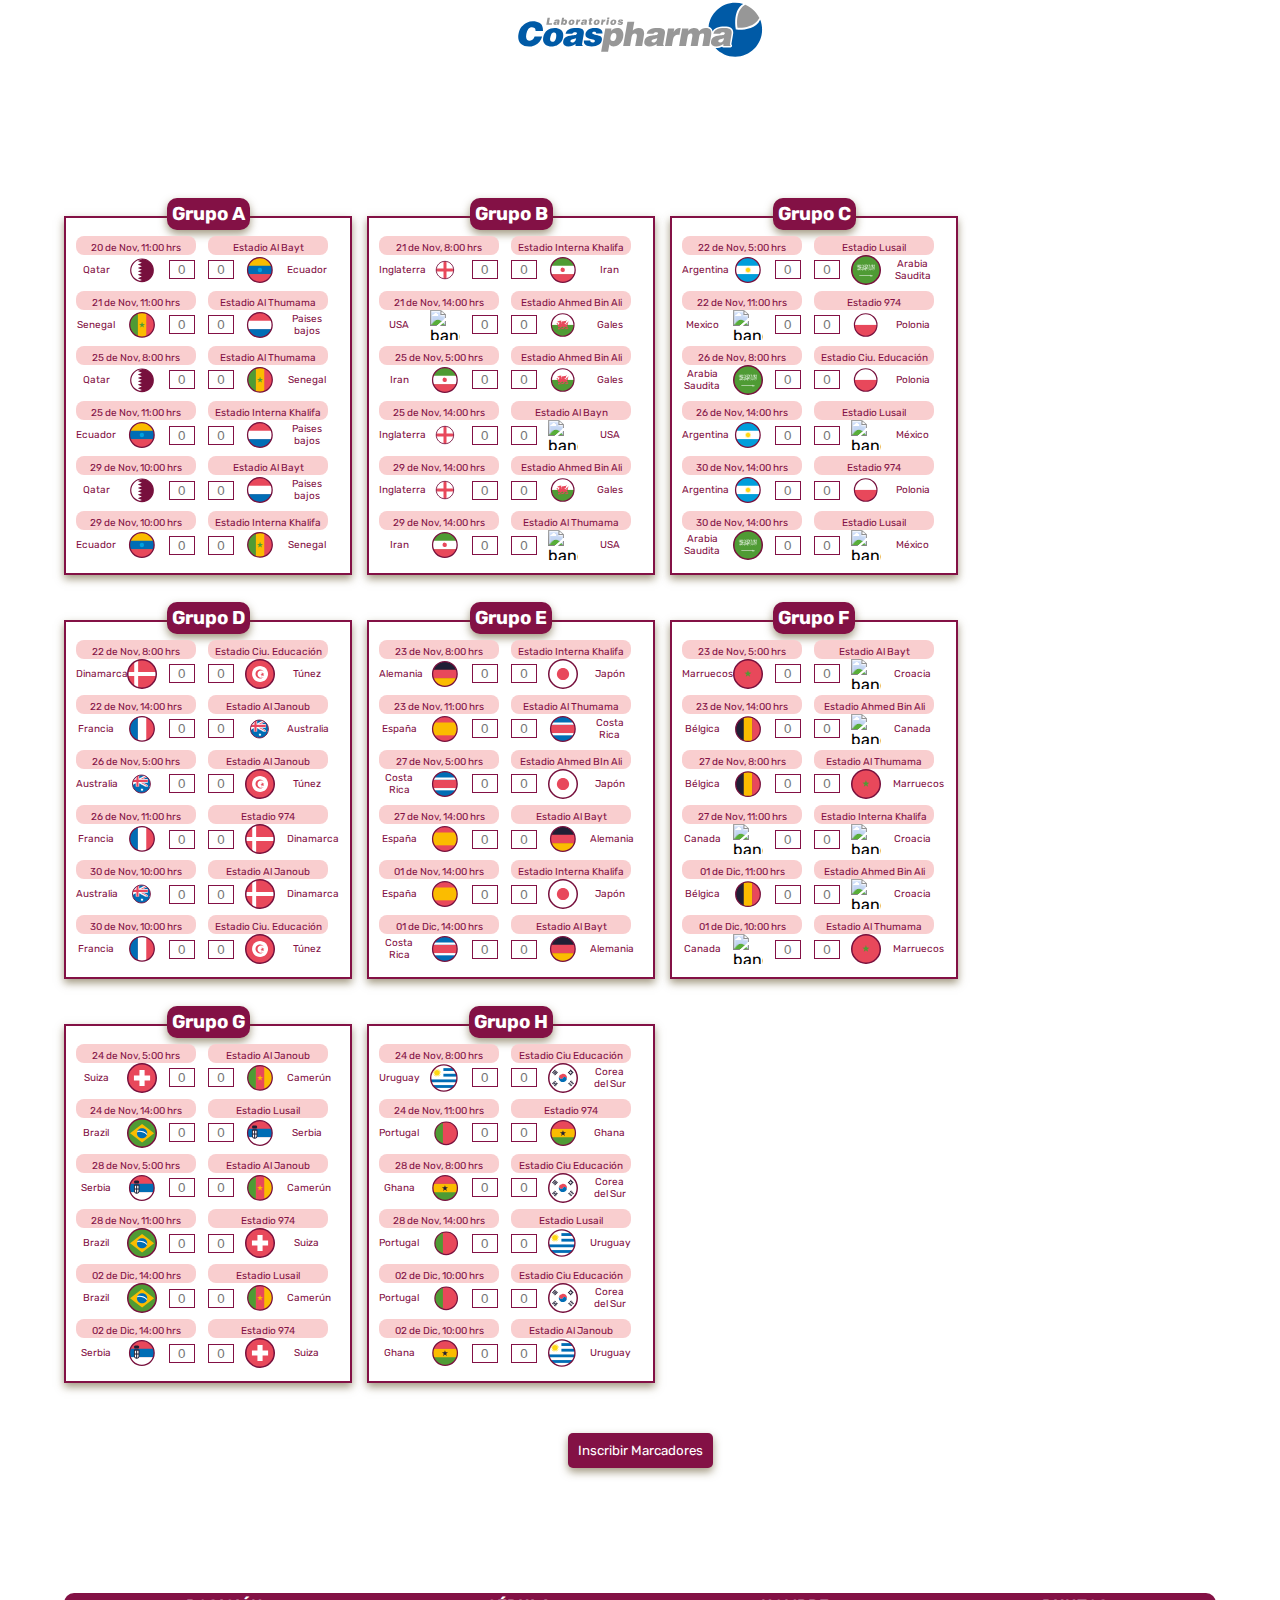
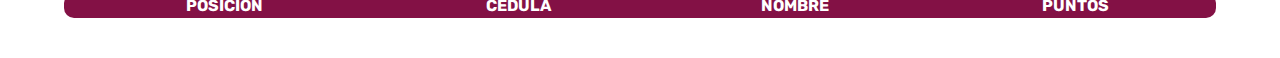
==== commit 5fbe7723: "Se agrego la seccion de las posiciones tabla" ====
--- a/index.html
+++ b/index.html
@@ -17,6 +17,7 @@
         </div>
         <section class="marcadores-container">
             <img class="marcadores-logo" src="./assets/icons/icon-coaspharma.svg" alt="">
+            <h2 class="h2-hero">Marcadores</h2>
             <form class="form-marcadores" action="">
                 <div class="form-marcadores-container">
                     <div class="cards-marcadores">
@@ -1075,7 +1076,24 @@
                         </div>
                     </div>
                 </div>
+                <div class="btn-marcadores">
+                    <button>
+                        Inscribir Marcadores
+                    </button>
+                </div>
             </form>
+        </section>
+
+        <section class="marcadores-container">
+            <h2 class="h2-hero">Tabla de posiciones</h2>
+            <table id="listPositions">
+                <tr>
+                   <th>POSICIÓN</th> 
+                   <th>CÉDULA</th> 
+                   <th>NOMBRE</th> 
+                   <th>PUNTOS</th>
+                </tr>
+            </table>
         </section>
     </section>
 </body>
--- a/css/styles.css
+++ b/css/styles.css
@@ -177,6 +177,11 @@
     margin-bottom: 40px;
     width: 250px;
 }
+.h2-hero {
+    text-align: center;
+    color: white;
+    font-size: 30px;
+}
 .form-marcadores {
     width: 100%;
 }
@@ -189,12 +194,14 @@
     position: relative;
     display: flex;
     justify-content: center;
-    margin-top: 20px;
+    margin-top: 30px;
     padding: 10px;
     height: 335px;
     background: white;
+    box-shadow: 0 4px 8px rgb(89 73 30 / 56%);
     border: 2px solid var(--vinotinto-mundial);
 }
+/* #FBE6B4 */
 .cards-marcadores-title {
     position: absolute;
     display: flex;
@@ -207,8 +214,11 @@
     padding: 5px;
     width: auto;
     height: auto;
-    background: var(--vinotinto-mundial);
     border-radius: 10px;
+    box-shadow: 0 4px 8px rgb(89 73 30 / 56%);
+}
+.cards-marcadores-title div {
+    background: var(--vinotinto-mundial);
 }
 .h3-hero {
     text-align: center;
@@ -226,7 +236,7 @@
     position: relative;
     padding: 7px 0 2px 0;
     width: 90%;
-    border-bottom: 1px solid var(--vinotinto-mundial);
+    /* border-bottom: 1px solid var(--vinotinto-mundial); */
 }
 .info-date {
     position: absolute;
@@ -263,6 +273,40 @@
   -webkit-appearance: none; 
   margin: 0; 
 }
+.btn-marcadores {
+    display: flex;
+    justify-content: center;
+    align-items: center;
+    margin-top: 50px;
+    width: 100%;
+}
+.btn-marcadores button {
+    padding: 10px 10px;
+    width: auto;
+    color: white;
+    background: var(--vinotinto-mundial);
+    border: none;
+    border-radius: 5px;
+    box-shadow: 0 4px 8px rgb(89 73 30 / 56%);
+    font-family: 'Rubik', sans-serif;
+
+    transform: scale(1);
+    transition: transform 0.2s ease-out
+}
+.btn-marcadores button:hover {
+    transform: scale(1.1);
+    transition: transform 0.2s ease-in
+}
+
+/* seccion de posicion */
+table {
+    width: 100%;
+    background: var(--vinotinto-mundial);
+    border-radius: 10px;
+}
+th {
+    color: white;
+}
 
 
 
@@ -282,4 +326,12 @@
     .socialMedias-container {
         width: 80%;
     }
+    .cards-marcadores {
+        transform: scale(1);
+            transition: transform 0.2s ease-out;
+        }
+        .cards-marcadores:hover {
+            transform: scale(1.1);
+            transition: transform 0.2s ease-in;
+        }
 }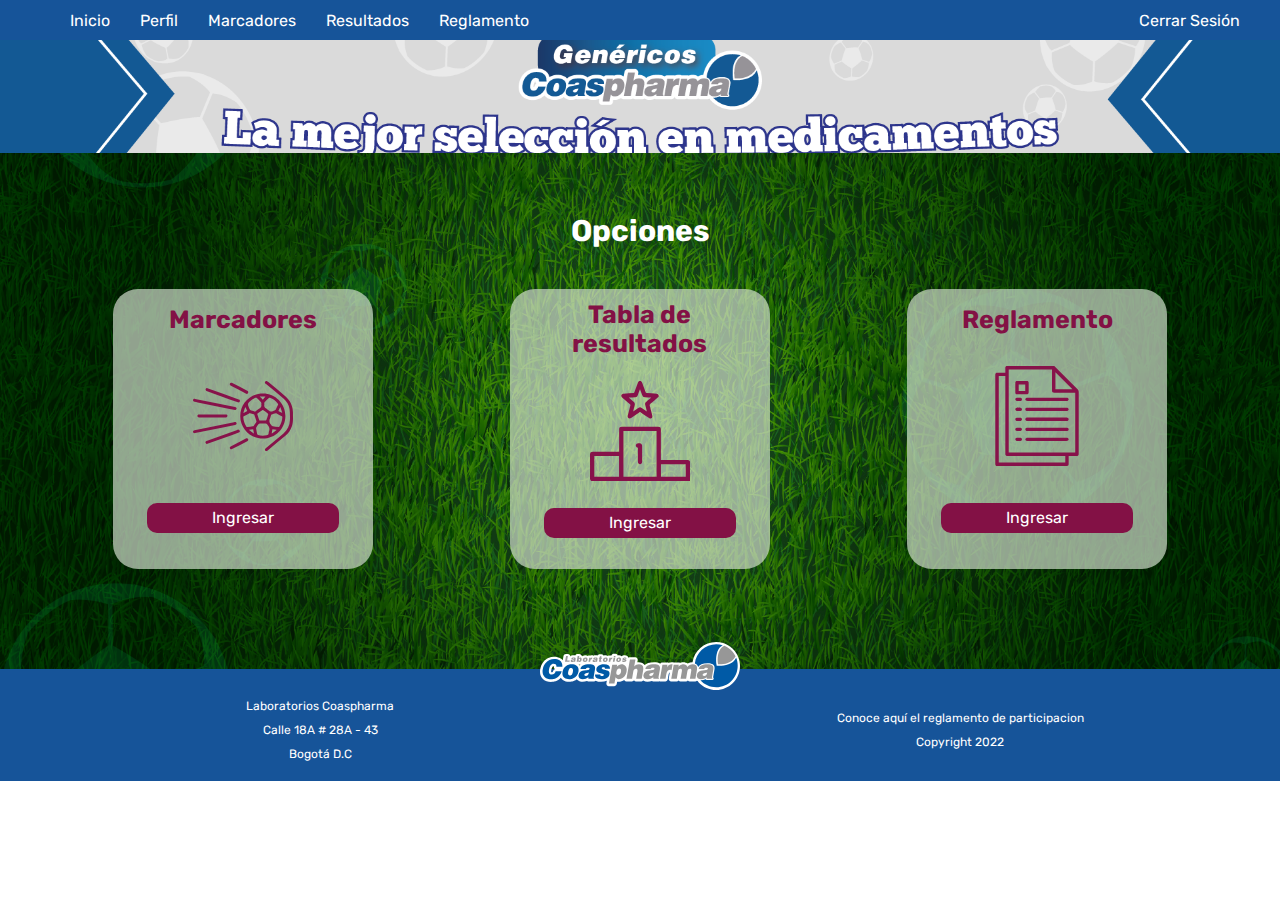
==== commit 8d16aa9c: "Guardado seguridad" ====
--- a/index.html
+++ b/index.html
@@ -11,1090 +11,176 @@
     <link href="https://fonts.googleapis.com/css2?family=Rubik:wght@300;500;700&display=swap" rel="stylesheet">
 </head>
 <body>
-    <section class="main-background">
+    <section class="index-background">
+        <nav>
+            <img src="./assets/icons/icon_menu.png" alt="menu" class="menu">
+
+            <!-- desktop desktop -->
+            <div class="desktop-menu">
+                <div>
+                    <ul>
+                        <li>
+                            <a href="index.html">Inicio</a>
+                        </li>
+                        <li class="perfil">
+                            <a href="#">Perfil</a>
+                            <ul class="perfil-ul">
+                                <div>
+                                    <span>Numero Carton: </span><span id="perfil-carton"> </span>
+                                </div>
+                                <div>
+                                    <span>Cedula:</span><span id="perfil-cedula"></span>
+                                </div>
+                                <div>
+                                    <span>Correo: </span><span id="perfil-correo"></span>
+                                </div>
+                                <div>
+                                    <span>Perfil:</span><span id="perfil-perfil">1</span>
+                                </div>
+                                <div>
+                                    <span>Fecha:</span><span id="perfil-fecha"></span>
+                                </div>
+                            </ul>
+                        </li>
+                        <li>
+                            <a href="marcadores.html">Marcadores</a>
+                        </li>
+                        <li>
+                            <a href="resultados.html">Resultados</a>
+                        </li>
+                        <li>
+                            <a href="reglamento.html">Reglamento</a>
+                        </li>
+                    </ul>
+                </div>
+                <div>
+                    <ul>
+                        <li>
+                            <a href="#">Cerrar Sesión</a>
+                        </li>
+                    </ul>
+                </div>
+            </div>
+
+            <!-- mobile-menu -->
+            <div class="mobile-menu inactive">
+                <div class="href-mobile">
+                    <ul>
+                        <li>
+                            <a href="index.html">Inicio</a>
+                        </li>
+                        <li>
+                            <a href="marcadores.html">Perfil</a>
+                        </li>
+                        <li>
+                            <a href="marcadores.html">Marcadores</a>
+                        </li>
+                        <li>
+                            <a href="resultados.html">Resultados</a>
+                        </li>
+                        <li>
+                            <a href="reglamento.html">Reglamento</a>
+                        </li>
+                    </ul>
+                </div>
+                <div class="href-mobile">
+                    <ul>
+                        <li>
+                            <a href="#">Cerrar Sesión</a>
+                        </li>
+                    </ul>
+                </div>
+            </div>
+        </nav>
+        <div class="main-logo-container">
+            <!-- <a href="index.html">
+                <img class="marcadores-logo" src="./assets/icons/icon-coaspharma.svg" alt="">
+            </a> -->
+        </div>
         <div class="banner">
 
         </div>
-        <section class="marcadores-container">
-            <img class="marcadores-logo" src="./assets/icons/icon-coaspharma.svg" alt="">
-            <h2 class="h2-hero">Marcadores</h2>
-            <form class="form-marcadores" action="">
-                <div class="form-marcadores-container">
-                    <div class="cards-marcadores">
-                        <div class="cards-marcadores-title">
-                            <div>
-                                <h3 class="h3-hero">Grupo A</h3>
-                            </div>
-                        </div>
-                        <div class="info-cards">
-                            <div class="info-cards-container">
-                                <div class="info-date">
-                                    <span class="span-hero">20 de Nov, 11:00 hrs</span>
-                                </div>
-                                <div class="general-info">
-                                    <span class="span-hero">Qatar</span>
-                                    <img class="countries" src="./assets/icons/qatar.svg" alt="bandera qatar">
-                                    <input class="input-marker" type="number" placeholder="0">
-                                </div>
-                            </div>
-                            <div class="info-cards-container">
-                                <div class="info-date">
-                                    <span class="span-hero">21 de Nov, 11:00 hrs</span>
-                                </div>
-                                <div class="general-info">
-                                    <span class="span-hero">Senegal</span>
-                                    <img class="countries" src="./assets/icons/senegal.svg" alt="bandera senegal">
-                                    <input class="input-marker" type="number" placeholder="0">
-                                </div>
-                            </div>
-                            <div class="info-cards-container">
-                                <div class="info-date">
-                                    <span class="span-hero">25 de Nov, 8:00 hrs</span>
-                                </div>
-                                <div class="general-info">
-                                    <span class="span-hero">Qatar</span>
-                                    <img class="countries" src="./assets/icons/qatar.svg" alt="bandera qatar">
-                                    <input class="input-marker" type="number" placeholder="0">
-                                </div>
-                            </div>
-                            <div class="info-cards-container">
-                                <div class="info-date">
-                                    <span class="span-hero">25 de Nov, 11:00 hrs</span>
-                                </div>
-                                <div class="general-info">
-                                    <span class="span-hero">Ecuador</span>
-                                    <img class="countries" src="./assets/icons/ecuador.svg" alt="bandera ecuador">
-                                    <input class="input-marker" type="number" placeholder="0">
-                                </div>
-                            </div>
-                            <div class="info-cards-container">
-                                <div class="info-date">
-                                    <span class="span-hero">29 de Nov, 10:00 hrs</span>
-                                </div>
-                                <div class="general-info">
-                                    <span class="span-hero">Qatar</span>
-                                    <img class="countries" src="./assets/icons/qatar.svg" alt="bandera qatar">
-                                    <input class="input-marker" type="number" placeholder="0">
-                                </div>
-                            </div>
-                            <div class="info-cards-container">
-                                <div class="info-date">
-                                    <span class="span-hero">29 de Nov, 10:00 hrs</span>
-                                </div>
-                                <div class="general-info">
-                                    <span class="span-hero">Ecuador</span>
-                                    <img class="countries" src="./assets/icons/ecuador.svg" alt="bandera ecuador">
-                                    <input class="input-marker" type="number" placeholder="0">
-                                </div>
-                            </div>
-                        </div>
-                        <div class="info-cards">
-                            <di class="info-cards-container">
-                                <div class="info-date">
-                                    <span class="span-hero">Estadio Al Bayt</span>
-                                </div>
-                                <div class="general-info">
-                                    <input class="input-marker" type="number" placeholder="0">
-                                    <img class="countries" src="./assets/icons/ecuador.svg" alt="bandera de ecuador">
-                                    <span class="span-hero">Ecuador</span>
-                                </div>
-                            </di>
-                            <di class="info-cards-container">
-                                <div class="info-date">
-                                    <span class="span-hero">Estadio Al Thumama</span>
-                                </div>
-                                <div class="general-info">
-                                    <input class="input-marker" type="number" placeholder="0">
-                                    <img class="countries" src="./assets/icons/paises bajos.svg" alt="bandera de pasises bajos">
-                                    <span class="span-hero">Paises bajos</span>
-                                </div>
-                            </di>
-                            <di class="info-cards-container">
-                                <div class="info-date">
-                                    <span class="span-hero">Estadio Al Thumama</span>
-                                </div>
-                                <div class="general-info">
-                                    <input class="input-marker" type="number" placeholder="0">
-                                    <img class="countries" src="./assets/icons/senegal.svg" alt="bandera de senegal">
-                                    <span class="span-hero">Senegal</span>
-                                </div>
-                            </di>
-                            <di class="info-cards-container">
-                                <div class="info-date">
-                                    <span class="span-hero">Estadio Interna Khalifa</span>
-                                </div>
-                                <div class="general-info">
-                                    <input class="input-marker" type="number" placeholder="0">
-                                    <img class="countries" src="./assets/icons/paises bajos.svg" alt="bandera de pasises bajos">
-                                    <span class="span-hero">Paises bajos</span>
-                                </div>
-                            </di>
-                            <di class="info-cards-container">
-                                <div class="info-date">
-                                    <span class="span-hero">Estadio Al Bayt</span>
-                                </div>
-                                <div class="general-info">
-                                    <input class="input-marker" type="number" placeholder="0">
-                                    <img class="countries" src="./assets/icons/paises bajos.svg" alt="bandera de pasises bajos">
-                                    <span class="span-hero">Paises bajos</span>
-                                </div>
-                            </di>
-                            <di class="info-cards-container">
-                                <div class="info-date">
-                                    <span class="span-hero">Estadio Interna Khalifa</span>
-                                </div>
-                                <div class="general-info">
-                                    <input class="input-marker" type="number" placeholder="0">
-                                    <img class="countries" src="./assets/icons/senegal.svg" alt="bandera de senegal">
-                                    <span class="span-hero">Senegal</span>
-                                </div>
-                            </di>
-                        </div>
+
+        <section class="options">
+            <h2 class="h2-hero">Opciones</h2>
+            <div class="options-container">
+                <div class="options-card">
+                    <div class="option-info">
+                        <h3 class="h3-options">Marcadores</h3>
                     </div>
-                    
-                    <div class="cards-marcadores">
-                        <div class="cards-marcadores-title">
-                            <div>
-                                <h3 class="h3-hero">Grupo B</h3>
-                            </div>
-                        </div>
-                        <div class="info-cards">
-                            <div class="info-cards-container">
-                                <div class="info-date">
-                                    <span class="span-hero">21 de Nov, 8:00 hrs</span>
-                                </div>
-                                <div class="general-info">
-                                    <span class="span-hero">Inglaterra</span>
-                                    <img class="countries" src="./assets/icons/inglaterra.svg" alt="bandera inglaterra">
-                                    <input class="input-marker" type="number" placeholder="0">
-                                </div>
-                            </div>
-                            <div class="info-cards-container">
-                                <div class="info-date">
-                                    <span class="span-hero">21 de Nov, 14:00 hrs</span>
-                                </div>
-                                <div class="general-info">
-                                    <span class="span-hero">USA</span>
-                                    <img class="countries" src="./assets/icons/.svg" alt="bandera usa">
-                                    <input class="input-marker" type="number" placeholder="0">
-                                </div>
-                            </div>
-                            <div class="info-cards-container">
-                                <div class="info-date">
-                                    <span class="span-hero">25 de Nov, 5:00 hrs</span>
-                                </div>
-                                <div class="general-info">
-                                    <span class="span-hero">Iran</span>
-                                    <img class="countries" src="./assets/icons/iran.svg" alt="bandera iran">
-                                    <input class="input-marker" type="number" placeholder="0">
-                                </div>
-                            </div>
-                            <div class="info-cards-container">
-                                <div class="info-date">
-                                    <span class="span-hero">25 de Nov, 14:00 hrs</span>
-                                </div>
-                                <div class="general-info">
-                                    <span class="span-hero">Inglaterra</span>
-                                    <img class="countries" src="./assets/icons/inglaterra.svg" alt="bandera inglaterra">
-                                    <input class="input-marker" type="number" placeholder="0">
-                                </div>
-                            </div>
-                            <div class="info-cards-container">
-                                <div class="info-date">
-                                    <span class="span-hero">29 de Nov, 14:00 hrs</span>
-                                </div>
-                                <div class="general-info">
-                                    <span class="span-hero">Inglaterra</span>
-                                    <img class="countries" src="./assets/icons/inglaterra.svg" alt="bandera inglaterra">
-                                    <input class="input-marker" type="number" placeholder="0">
-                                </div>
-                            </div>
-                            <div class="info-cards-container">
-                                <div class="info-date">
-                                    <span class="span-hero">29 de Nov, 14:00 hrs</span>
-                                </div>
-                                <div class="general-info">
-                                    <span class="span-hero">Iran</span>
-                                    <img class="countries" src="./assets/icons/iran.svg" alt="bandera iran">
-                                    <input class="input-marker" type="number" placeholder="0">
-                                </div>
-                            </div>
-                        </div>
-                        <div class="info-cards">
-                            <di class="info-cards-container">
-                                <div class="info-date">
-                                    <span class="span-hero">Estadio Interna Khalifa</span>
-                                </div>
-                                <div class="general-info">
-                                    <input class="input-marker" type="number" placeholder="0">
-                                    <img class="countries" src="./assets/icons/iran.svg" alt="bandera de iran">
-                                    <span class="span-hero">Iran</span>
-                                </div>
-                            </di>
-                            <di class="info-cards-container">
-                                <div class="info-date">
-                                    <span class="span-hero">Estadio Ahmed Bin Ali</span>
-                                </div>
-                                <div class="general-info">
-                                    <input class="input-marker" type="number" placeholder="0">
-                                    <img class="countries" src="./assets/icons/gales.svg" alt="bandera de gales">
-                                    <span class="span-hero">Gales</span>
-                                </div>
-                            </di>
-                            <di class="info-cards-container">
-                                <div class="info-date">
-                                    <span class="span-hero">Estadio Ahmed Bin Ali</span>
-                                </div>
-                                <div class="general-info">
-                                    <input class="input-marker" type="number" placeholder="0">
-                                    <img class="countries" src="./assets/icons/gales.svg" alt="bandera de gales">
-                                    <span class="span-hero">Gales</span>
-                                </div>
-                            </di>
-                            <di class="info-cards-container">
-                                <div class="info-date">
-                                    <span class="span-hero">Estadio Al Bayn</span>
-                                </div>
-                                <div class="general-info">
-                                    <input class="input-marker" type="number" placeholder="0">
-                                    <img class="countries" src="" alt="bandera de usa">
-                                    <span class="span-hero">USA</span>
-                                </div>
-                            </di>
-                            <di class="info-cards-container">
-                                <div class="info-date">
-                                    <span class="span-hero">Estadio Ahmed Bin Ali</span>
-                                </div>
-                                <div class="general-info">
-                                    <input class="input-marker" type="number" placeholder="0">
-                                    <img class="countries" src="./assets/icons/gales.svg" alt="bandera de gales">
-                                    <span class="span-hero">Gales</span>
-                                </div>
-                            </di>
-                            <di class="info-cards-container">
-                                <div class="info-date">
-                                    <span class="span-hero">Estadio Al Thumama</span>
-                                </div>
-                                <div class="general-info">
-                                    <input class="input-marker" type="number" placeholder="0">
-                                    <img class="countries" src="" alt="bandera de usa">
-                                    <span class="span-hero">USA</span>
-                                </div>
-                            </di>
-                        </div>
+                    <div class="option-info">
+                        <img src="./assets/icons/icon marcadores.svg" alt="icono balon">
                     </div>
-
-                    <div class="cards-marcadores">
-                        <div class="cards-marcadores-title">
-                            <div>
-                                <h3 class="h3-hero">Grupo C</h3>
-                            </div>
-                        </div>
-                        <div class="info-cards">
-                            <div class="info-cards-container">
-                                <div class="info-date">
-                                    <span class="span-hero">22 de Nov, 5:00 hrs</span>
-                                </div>
-                                <div class="general-info">
-                                    <span class="span-hero">Argentina</span>
-                                    <img class="countries" src="./assets/icons/argenrina.svg" alt="bandera argentina">
-                                    <input class="input-marker" type="number" placeholder="0">
-                                </div>
-                            </div>
-                            <div class="info-cards-container">
-                                <div class="info-date">
-                                    <span class="span-hero">22 de Nov, 11:00 hrs</span>
-                                </div>
-                                <div class="general-info">
-                                    <span class="span-hero">Mexico</span>
-                                    <img class="countries" src="" alt="bandera mexico">
-                                    <input class="input-marker" type="number" placeholder="0">
-                                </div>
-                            </div>
-                            <div class="info-cards-container">
-                                <div class="info-date">
-                                    <span class="span-hero">26 de Nov, 8:00 hrs</span>
-                                </div>
-                                <div class="general-info">
-                                    <span class="span-hero">Arabia Saudita</span>
-                                    <img class="countries" src="./assets/icons/arabia saudita.svg" alt="bandera arabia saudita">
-                                    <input class="input-marker" type="number" placeholder="0">
-                                </div>
-                            </div>
-                            <div class="info-cards-container">
-                                <div class="info-date">
-                                    <span class="span-hero">26 de Nov, 14:00 hrs</span>
-                                </div>
-                                <div class="general-info">
-                                    <span class="span-hero">Argentina</span>
-                                    <img class="countries" src="./assets/icons/argenrina.svg" alt="bandera argentina">
-                                    <input class="input-marker" type="number" placeholder="0">
-                                </div>
-                            </div>
-                            <div class="info-cards-container">
-                                <div class="info-date">
-                                    <span class="span-hero">30 de Nov, 14:00 hrs</span>
-                                </div>
-                                <div class="general-info">
-                                    <span class="span-hero">Argentina</span>
-                                    <img class="countries" src="./assets/icons/argenrina.svg" alt="bandera argentina">
-                                    <input class="input-marker" type="number" placeholder="0">
-                                </div>
-                            </div>
-                            <div class="info-cards-container">
-                                <div class="info-date">
-                                    <span class="span-hero">30 de Nov, 14:00 hrs</span>
-                                </div>
-                                <div class="general-info">
-                                    <span class="span-hero">Arabia Saudita</span>
-                                    <img class="countries" src="./assets/icons/arabia saudita.svg" alt="bandera arabia saudita">
-                                    <input class="input-marker" type="number" placeholder="0">
-                                </div>
-                            </div>
-                        </div>
-                        <div class="info-cards">
-                            <di class="info-cards-container">
-                                <div class="info-date">
-                                    <span class="span-hero">Estadio Lusail</span>
-                                </div>
-                                <div class="general-info">
-                                    <input class="input-marker" type="number" placeholder="0">
-                                    <img class="countries" src="./assets/icons/arabia saudita.svg" alt="bandera de arabia saudita">
-                                    <span class="span-hero">Arabia Saudita</span>
-                                </div>
-                            </di>
-                            <di class="info-cards-container">
-                                <div class="info-date">
-                                    <span class="span-hero">Estadio 974</span>
-                                </div>
-                                <div class="general-info">
-                                    <input class="input-marker" type="number" placeholder="0">
-                                    <img class="countries" src="./assets/icons/polonia.svg" alt="bandera de polonia">
-                                    <span class="span-hero">Polonia</span>
-                                </div>
-                            </di>
-                            <di class="info-cards-container">
-                                <div class="info-date">
-                                    <span class="span-hero">Estadio Ciu. Educación</span>
-                                </div>
-                                <div class="general-info">
-                                    <input class="input-marker" type="number" placeholder="0">
-                                    <img class="countries" src="./assets/icons/polonia.svg" alt="bandera de polonia">
-                                    <span class="span-hero">Polonia</span>
-                                </div>
-                            </di>
-                            <di class="info-cards-container">
-                                <div class="info-date">
-                                    <span class="span-hero">Estadio Lusail</span>
-                                </div>
-                                <div class="general-info">
-                                    <input class="input-marker" type="number" placeholder="0">
-                                    <img class="countries" src="" alt="bandera de mexico">
-                                    <span class="span-hero">México</span>
-                                </div>
-                            </di>
-                            <di class="info-cards-container">
-                                <div class="info-date">
-                                    <span class="span-hero">Estadio 974</span>
-                                </div>
-                                <div class="general-info">
-                                    <input class="input-marker" type="number" placeholder="0">
-                                    <img class="countries" src="./assets/icons/polonia.svg" alt="bandera de polonia">
-                                    <span class="span-hero">Polonia</span>
-                                </div>
-                            </di>
-                            <di class="info-cards-container">
-                                <div class="info-date">
-                                    <span class="span-hero">Estadio Lusail</span>
-                                </div>
-                                <div class="general-info">
-                                    <input class="input-marker" type="number" placeholder="0">
-                                    <img class="countries" src="" alt="bandera de mexico">
-                                    <span class="span-hero">México</span>
-                                </div>
-                            </di>
-                        </div>
-                    </div>
-
-                    <div class="cards-marcadores">
-                        <div class="cards-marcadores-title">
-                            <div>
-                                <h3 class="h3-hero">Grupo D</h3>
-                            </div>
-                        </div>
-                        <div class="info-cards">
-                            <div class="info-cards-container">
-                                <div class="info-date">
-                                    <span class="span-hero">22 de Nov, 8:00 hrs</span>
-                                </div>
-                                <div class="general-info">
-                                    <span class="span-hero">Dinamarca</span>
-                                    <img class="countries" src="./assets/icons/dinamarca.svg" alt="bandera dinamarca">
-                                    <input class="input-marker" type="number" placeholder="0">
-                                </div>
-                            </div>
-                            <div class="info-cards-container">
-                                <div class="info-date">
-                                    <span class="span-hero">22 de Nov, 14:00 hrs</span>
-                                </div>
-                                <div class="general-info">
-                                    <span class="span-hero">Francia</span>
-                                    <img class="countries" src="./assets/icons/francia.svg" alt="bandera francia">
-                                    <input class="input-marker" type="number" placeholder="0">
-                                </div>
-                            </div>
-                            <div class="info-cards-container">
-                                <div class="info-date">
-                                    <span class="span-hero">26 de Nov, 5:00 hrs</span>
-                                </div>
-                                <div class="general-info">
-                                    <span class="span-hero">Australia</span>
-                                    <img class="countries" src="./assets/icons/austria.svg" alt="bandera australia">
-                                    <input class="input-marker" type="number" placeholder="0">
-                                </div>
-                            </div>
-                            <div class="info-cards-container">
-                                <div class="info-date">
-                                    <span class="span-hero">26 de Nov, 11:00 hrs</span>
-                                </div>
-                                <div class="general-info">
-                                    <span class="span-hero">Francia</span>
-                                    <img class="countries" src="./assets/icons/francia.svg" alt="bandera francia">
-                                    <input class="input-marker" type="number" placeholder="0">
-                                </div>
-                            </div>
-                            <div class="info-cards-container">
-                                <div class="info-date">
-                                    <span class="span-hero">30 de Nov, 10:00 hrs</span>
-                                </div>
-                                <div class="general-info">
-                                    <span class="span-hero">Australia</span>
-                                    <img class="countries" src="./assets/icons/austria.svg" alt="bandera australia">
-                                    <input class="input-marker" type="number" placeholder="0">
-                                </div>
-                            </div>
-                            <div class="info-cards-container">
-                                <div class="info-date">
-                                    <span class="span-hero">30 de Nov, 10:00 hrs</span>
-                                </div>
-                                <div class="general-info">
-                                    <span class="span-hero">Francia</span>
-                                    <img class="countries" src="./assets/icons/francia.svg" alt="bandera francia">
-                                    <input class="input-marker" type="number" placeholder="0">
-                                </div>
-                            </div>
-                        </div>
-                        <div class="info-cards">
-                            <di class="info-cards-container">
-                                <div class="info-date">
-                                    <span class="span-hero">Estadio Ciu. Educación</span>
-                                </div>
-                                <div class="general-info">
-                                    <input class="input-marker" type="number" placeholder="0">
-                                    <img class="countries" src="./assets/icons/tunez.svg" alt="bandera de tunez">
-                                    <span class="span-hero">Túnez</span>
-                                </div>
-                            </di>
-                            <di class="info-cards-container">
-                                <div class="info-date">
-                                    <span class="span-hero">Estadio Al Janoub</span>
-                                </div>
-                                <div class="general-info">
-                                    <input class="input-marker" type="number" placeholder="0">
-                                    <img class="countries" src="./assets/icons/austria.svg" alt="bandera de australia">
-                                    <span class="span-hero">Australia</span>
-                                </div>
-                            </di>
-                            <di class="info-cards-container">
-                                <div class="info-date">
-                                    <span class="span-hero">Estadio Al Janoub</span>
-                                </div>
-                                <div class="general-info">
-                                    <input class="input-marker" type="number" placeholder="0">
-                                    <img class="countries" src="./assets/icons/tunez.svg" alt="bandera de tunez">
-                                    <span class="span-hero">Túnez</span>
-                                </div>
-                            </di>
-                            <di class="info-cards-container">
-                                <div class="info-date">
-                                    <span class="span-hero">Estadio 974</span>
-                                </div>
-                                <div class="general-info">
-                                    <input class="input-marker" type="number" placeholder="0">
-                                    <img class="countries" src="./assets/icons/dinamarca.svg" alt="bandera de dinamarca">
-                                    <span class="span-hero">Dinamarca</span>
-                                </div>
-                            </di>
-                            <di class="info-cards-container">
-                                <div class="info-date">
-                                    <span class="span-hero">Estadio Al Janoub</span>
-                                </div>
-                                <div class="general-info">
-                                    <input class="input-marker" type="number" placeholder="0">
-                                    <img class="countries" src="./assets/icons/dinamarca.svg" alt="bandera de dinamarca">
-                                    <span class="span-hero">Dinamarca</span>
-                                </div>
-                            </di>
-                            <di class="info-cards-container">
-                                <div class="info-date">
-                                    <span class="span-hero">Estadio Ciu. Educación</span>
-                                </div>
-                                <div class="general-info">
-                                    <input class="input-marker" type="number" placeholder="0">
-                                    <img class="countries" src="./assets/icons/tunez.svg" alt="bandera de tunez">
-                                    <span class="span-hero">Túnez</span>
-                                </div>
-                            </di>
-                        </div>
-                    </div>
-
-                    <div class="cards-marcadores">
-                        <div class="cards-marcadores-title">
-                            <div>
-                                <h3 class="h3-hero">Grupo E</h3>
-                            </div>
-                        </div>
-                        <div class="info-cards">
-                            <div class="info-cards-container">
-                                <div class="info-date">
-                                    <span class="span-hero">23 de Nov, 8:00 hrs</span>
-                                </div>
-                                <div class="general-info">
-                                    <span class="span-hero">Alemania</span>
-                                    <img class="countries" src="./assets/icons/alemania.svg" alt="bandera alemania">
-                                    <input class="input-marker" type="number" placeholder="0">
-                                </div>
-                            </div>
-                            <div class="info-cards-container">
-                                <div class="info-date">
-                                    <span class="span-hero">23 de Nov, 11:00 hrs</span>
-                                </div>
-                                <div class="general-info">
-                                    <span class="span-hero">España</span>
-                                    <img class="countries" src="./assets/icons/españa.svg" alt="bandera españa">
-                                    <input class="input-marker" type="number" placeholder="0">
-                                </div>
-                            </div>
-                            <div class="info-cards-container">
-                                <div class="info-date">
-                                    <span class="span-hero">27 de Nov, 5:00 hrs</span>
-                                </div>
-                                <div class="general-info">
-                                    <span class="span-hero">Costa Rica</span>
-                                    <img class="countries" src="./assets/icons/costa rica.svg" alt="bandera costa rica">
-                                    <input class="input-marker" type="number" placeholder="0">
-                                </div>
-                            </div>
-                            <div class="info-cards-container">
-                                <div class="info-date">
-                                    <span class="span-hero">27 de Nov, 14:00 hrs</span>
-                                </div>
-                                <div class="general-info">
-                                    <span class="span-hero">España</span>
-                                    <img class="countries" src="./assets/icons/españa.svg" alt="bandera españa">
-                                    <input class="input-marker" type="number" placeholder="0">
-                                </div>
-                            </div>
-                            <div class="info-cards-container">
-                                <div class="info-date">
-                                    <span class="span-hero">01 de Nov, 14:00 hrs</span>
-                                </div>
-                                <div class="general-info">
-                                    <span class="span-hero">España</span>
-                                    <img class="countries" src="./assets/icons/españa.svg" alt="bandera españa">
-                                    <input class="input-marker" type="number" placeholder="0">
-                                </div>
-                            </div>
-                            <div class="info-cards-container">
-                                <div class="info-date">
-                                    <span class="span-hero">01 de Dic, 14:00 hrs</span>
-                                </div>
-                                <div class="general-info">
-                                    <span class="span-hero">Costa Rica</span>
-                                    <img class="countries" src="./assets/icons/costa rica.svg" alt="bandera costa rica">
-                                    <input class="input-marker" type="number" placeholder="0">
-                                </div>
-                            </div>
-                        </div>
-                        <div class="info-cards">
-                            <di class="info-cards-container">
-                                <div class="info-date">
-                                    <span class="span-hero">Estadio Interna Khalifa</span>
-                                </div>
-                                <div class="general-info">
-                                    <input class="input-marker" type="number" placeholder="0">
-                                    <img class="countries" src="./assets/icons/japon.svg" alt="bandera de japon">
-                                    <span class="span-hero">Japón</span>
-                                </div>
-                            </di>
-                            <di class="info-cards-container">
-                                <div class="info-date">
-                                    <span class="span-hero">Estadio Al Thumama</span>
-                                </div>
-                                <div class="general-info">
-                                    <input class="input-marker" type="number" placeholder="0">
-                                    <img class="countries" src="./assets/icons/costa rica.svg" alt="bandera de costa rica">
-                                    <span class="span-hero">Costa Rica</span>
-                                </div>
-                            </di>
-                            <di class="info-cards-container">
-                                <div class="info-date">
-                                    <span class="span-hero">Estadio Ahmed BIn Ali</span>
-                                </div>
-                                <div class="general-info">
-                                    <input class="input-marker" type="number" placeholder="0">
-                                    <img class="countries" src="./assets/icons/japon.svg" alt="bandera de japon">
-                                    <span class="span-hero">Japón</span>
-                                </div>
-                            </di>
-                            <di class="info-cards-container">
-                                <div class="info-date">
-                                    <span class="span-hero">Estadio Al Bayt</span>
-                                </div>
-                                <div class="general-info">
-                                    <input class="input-marker" type="number" placeholder="0">
-                                    <img class="countries" src="./assets/icons/alemania.svg" alt="bandera de Alemania">
-                                    <span class="span-hero">Alemania</span>
-                                </div>
-                            </di>
-                            <di class="info-cards-container">
-                                <div class="info-date">
-                                    <span class="span-hero">Estadio Interna Khalifa</span>
-                                </div>
-                                <div class="general-info">
-                                    <input class="input-marker" type="number" placeholder="0">
-                                    <img class="countries" src="./assets/icons/japon.svg" alt="bandera de japon">
-                                    <span class="span-hero">Japón</span>
-                                </div>
-                            </di>
-                            <di class="info-cards-container">
-                                <div class="info-date">
-                                    <span class="span-hero">Estadio Al Bayt</span>
-                                </div>
-                                <div class="general-info">
-                                    <input class="input-marker" type="number" placeholder="0">
-                                    <img class="countries" src="./assets/icons/alemania.svg" alt="bandera de Alemania">
-                                    <span class="span-hero">Alemania</span>
-                                </div>
-                            </di>
-                        </div>
-                    </div>
-
-                    <div class="cards-marcadores">
-                        <div class="cards-marcadores-title">
-                            <div>
-                                <h3 class="h3-hero">Grupo F</h3>
-                            </div>
-                        </div>
-                        <div class="info-cards">
-                            <div class="info-cards-container">
-                                <div class="info-date">
-                                    <span class="span-hero">23 de Nov, 5:00 hrs</span>
-                                </div>
-                                <div class="general-info">
-                                    <span class="span-hero">Marruecos</span>
-                                    <img class="countries" src="./assets/icons/marruecos.svg" alt="bandera marruecos">
-                                    <input class="input-marker" type="number" placeholder="0">
-                                </div>
-                            </div>
-                            <div class="info-cards-container">
-                                <div class="info-date">
-                                    <span class="span-hero">23 de Nov, 14:00 hrs</span>
-                                </div>
-                                <div class="general-info">
-                                    <span class="span-hero">Bélgica</span>
-                                    <img class="countries" src="./assets/icons/belgica.svg" alt="bandera belgica.svg">
-                                    <input class="input-marker" type="number" placeholder="0">
-                                </div>
-                            </div>
-                            <div class="info-cards-container">
-                                <div class="info-date">
-                                    <span class="span-hero">27 de Nov, 8:00 hrs</span>
-                                </div>
-                                <div class="general-info">
-                                    <span class="span-hero">Bélgica</span>
-                                    <img class="countries" src="./assets/icons/belgica.svg" alt="bandera belgica.svg">
-                                    <input class="input-marker" type="number" placeholder="0">
-                                </div>
-                            </div>
-                            <div class="info-cards-container">
-                                <div class="info-date">
-                                    <span class="span-hero">27 de Nov, 11:00 hrs</span>
-                                </div>
-                                <div class="general-info">
-                                    <span class="span-hero">Canada</span>
-                                    <img class="countries" src="" alt="bandera canada">
-                                    <input class="input-marker" type="number" placeholder="0">
-                                </div>
-                            </div>
-                            <div class="info-cards-container">
-                                <div class="info-date">
-                                    <span class="span-hero">01 de Dic, 11:00 hrs</span>
-                                </div>
-                                <div class="general-info">
-                                    <span class="span-hero">Bélgica</span>
-                                    <img class="countries" src="./assets/icons/belgica.svg" alt="bandera belgica.svg">
-                                    <input class="input-marker" type="number" placeholder="0">
-                                </div>
-                            </div>
-                            <div class="info-cards-container">
-                                <div class="info-date">
-                                    <span class="span-hero">01 de Dic, 10:00 hrs</span>
-                                </div>
-                                <div class="general-info">
-                                    <span class="span-hero">Canada</span>
-                                    <img class="countries" src="" alt="bandera canada">
-                                    <input class="input-marker" type="number" placeholder="0">
-                                </div>
-                            </div>
-                        </div>
-                        <div class="info-cards">
-                            <di class="info-cards-container">
-                                <div class="info-date">
-                                    <span class="span-hero">Estadio Al Bayt</span>
-                                </div>
-                                <div class="general-info">
-                                    <input class="input-marker" type="number" placeholder="0">
-                                    <img class="countries" src="" alt="bandera de croacia">
-                                    <span class="span-hero">Croacia</span>
-                                </div>
-                            </di>
-                            <di class="info-cards-container">
-                                <div class="info-date">
-                                    <span class="span-hero">Estadio Ahmed Bin Ali</span>
-                                </div>
-                                <div class="general-info">
-                                    <input class="input-marker" type="number" placeholder="0">
-                                    <img class="countries" src="" alt="bandera de canada">
-                                    <span class="span-hero">Canada</span>
-                                </div>
-                            </di>
-                            <di class="info-cards-container">
-                                <div class="info-date">
-                                    <span class="span-hero">Estadio Al Thumama</span>
-                                </div>
-                                <div class="general-info">
-                                    <input class="input-marker" type="number" placeholder="0">
-                                    <img class="countries" src="./assets/icons/marruecos.svg" alt="bandera de marruecos">
-                                    <span class="span-hero">Marruecos</span>
-                                </div>
-                            </di>
-                            <di class="info-cards-container">
-                                <div class="info-date">
-                                    <span class="span-hero">Estadio Interna Khalifa</span>
-                                </div>
-                                <div class="general-info">
-                                    <input class="input-marker" type="number" placeholder="0">
-                                    <img class="countries" src="" alt="bandera de croacia">
-                                    <span class="span-hero">Croacia</span>
-                                </div>
-                            </di>
-                            <di class="info-cards-container">
-                                <div class="info-date">
-                                    <span class="span-hero">Estadio Ahmed Bin Ali</span>
-                                </div>
-                                <div class="general-info">
-                                    <input class="input-marker" type="number" placeholder="0">
-                                    <img class="countries" src="" alt="bandera de croacia">
-                                    <span class="span-hero">Croacia</span>
-                                </div>
-                            </di>
-                            <di class="info-cards-container">
-                                <div class="info-date">
-                                    <span class="span-hero">Estadio Al Thumama</span>
-                                </div>
-                                <div class="general-info">
-                                    <input class="input-marker" type="number" placeholder="0">
-                                    <img class="countries" src="./assets/icons/marruecos.svg" alt="bandera de marruecos">
-                                    <span class="span-hero">Marruecos</span>
-                                </div>
-                            </di>
-                        </div>
-                    </div>
-
-                    <div class="cards-marcadores">
-                        <div class="cards-marcadores-title">
-                            <div>
-                                <h3 class="h3-hero">Grupo G</h3>
-                            </div>
-                        </div>
-                        <div class="info-cards">
-                            <div class="info-cards-container">
-                                <div class="info-date">
-                                    <span class="span-hero">24 de Nov, 5:00 hrs</span>
-                                </div>
-                                <div class="general-info">
-                                    <span class="span-hero">Suiza</span>
-                                    <img class="countries" src="./assets/icons/suiza.svg" alt="bandera suiza">
-                                    <input class="input-marker" type="number" placeholder="0">
-                                </div>
-                            </div>
-                            <div class="info-cards-container">
-                                <div class="info-date">
-                                    <span class="span-hero">24 de Nov, 14:00 hrs</span>
-                                </div>
-                                <div class="general-info">
-                                    <span class="span-hero">Brazil</span>
-                                    <img class="countries" src="./assets/icons/brazil.svg" alt="bandera brazil.svg">
-                                    <input class="input-marker" type="number" placeholder="0">
-                                </div>
-                            </div>
-                            <div class="info-cards-container">
-                                <div class="info-date">
-                                    <span class="span-hero">28 de Nov, 5:00 hrs</span>
-                                </div>
-                                <div class="general-info">
-                                    <span class="span-hero">Serbia</span>
-                                    <img class="countries" src="./assets/icons/serbia.svg" alt="bandera serbia.svg">
-                                    <input class="input-marker" type="number" placeholder="0">
-                                </div>
-                            </div>
-                            <div class="info-cards-container">
-                                <div class="info-date">
-                                    <span class="span-hero">28 de Nov, 11:00 hrs</span>
-                                </div>
-                                <div class="general-info">
-                                    <span class="span-hero">Brazil</span>
-                                    <img class="countries" src="./assets/icons/brazil.svg" alt="bandera brazil.svg">
-                                    <input class="input-marker" type="number" placeholder="0">
-                                </div>
-                            </div>
-                            <div class="info-cards-container">
-                                <div class="info-date">
-                                    <span class="span-hero">02 de Dic, 14:00 hrs</span>
-                                </div>
-                                <div class="general-info">
-                                    <span class="span-hero">Brazil</span>
-                                    <img class="countries" src="./assets/icons/brazil.svg" alt="bandera brazil.svg">
-                                    <input class="input-marker" type="number" placeholder="0">
-                                </div>
-                            </div>
-                            <div class="info-cards-container">
-                                <div class="info-date">
-                                    <span class="span-hero">02 de Dic, 14:00 hrs</span>
-                                </div>
-                                <div class="general-info">
-                                    <span class="span-hero">Serbia</span>
-                                    <img class="countries" src="./assets/icons/serbia.svg" alt="bandera serbia.svg">
-                                    <input class="input-marker" type="number" placeholder="0">
-                                </div>
-                            </div>
-                        </div>
-                        <div class="info-cards">
-                            <di class="info-cards-container">
-                                <div class="info-date">
-                                    <span class="span-hero">Estadio Al Janoub</span>
-                                </div>
-                                <div class="general-info">
-                                    <input class="input-marker" type="number" placeholder="0">
-                                    <img class="countries" src="./assets/icons/camerun.svg" alt="bandera de camerun">
-                                    <span class="span-hero">Camerún</span>
-                                </div>
-                            </di>
-                            <di class="info-cards-container">
-                                <div class="info-date">
-                                    <span class="span-hero">Estadio Lusail</span>
-                                </div>
-                                <div class="general-info">
-                                    <input class="input-marker" type="number" placeholder="0">
-                                    <img class="countries" src="./assets/icons/serbia.svg" alt="bandera de serbia">
-                                    <span class="span-hero">Serbia</span>
-                                </div>
-                            </di>
-                            <di class="info-cards-container">
-                                <div class="info-date">
-                                    <span class="span-hero">Estadio Al Janoub</span>
-                                </div>
-                                <div class="general-info">
-                                    <input class="input-marker" type="number" placeholder="0">
-                                    <img class="countries" src="./assets/icons/camerun.svg" alt="bandera de camerun">
-                                    <span class="span-hero">Camerún</span>
-                                </div>
-                            </di>
-                            <di class="info-cards-container">
-                                <div class="info-date">
-                                    <span class="span-hero">Estadio 974</span>
-                                </div>
-                                <div class="general-info">
-                                    <input class="input-marker" type="number" placeholder="0">
-                                    <img class="countries" src="./assets/icons/suiza.svg" alt="bandera de suiza">
-                                    <span class="span-hero">Suiza</span>
-                                </div>
-                            </di>
-                            <di class="info-cards-container">
-                                <div class="info-date">
-                                    <span class="span-hero">Estadio Lusail</span>
-                                </div>
-                                <div class="general-info">
-                                    <input class="input-marker" type="number" placeholder="0">
-                                    <img class="countries" src="./assets/icons/camerun.svg" alt="bandera de camerun">
-                                    <span class="span-hero">Camerún</span>
-                                </div>
-                            </di>
-                            <di class="info-cards-container">
-                                <div class="info-date">
-                                    <span class="span-hero">Estadio 974</span>
-                                </div>
-                                <div class="general-info">
-                                    <input class="input-marker" type="number" placeholder="0">
-                                    <img class="countries" src="./assets/icons/suiza.svg" alt="bandera de suiza">
-                                    <span class="span-hero">Suiza</span>
-                                </div>
-                            </di>
-                        </div>
-                    </div>
-
-                    <div class="cards-marcadores">
-                        <div class="cards-marcadores-title">
-                            <div>
-                                <h3 class="h3-hero">Grupo H</h3>
-                            </div>
-                        </div>
-                        <div class="info-cards">
-                            <div class="info-cards-container">
-                                <div class="info-date">
-                                    <span class="span-hero">24 de Nov, 8:00 hrs</span>
-                                </div>
-                                <div class="general-info">
-                                    <span class="span-hero">Uruguay</span>
-                                    <img class="countries" src="./assets/icons/uruguay.svg" alt="bandera uruguay">
-                                    <input class="input-marker" type="number" placeholder="0">
-                                </div>
-                            </div>
-                            <div class="info-cards-container">
-                                <div class="info-date">
-                                    <span class="span-hero">24 de Nov, 11:00 hrs</span>
-                                </div>
-                                <div class="general-info">
-                                    <span class="span-hero">Portugal</span>
-                                    <img class="countries" src="./assets/icons/portugal.svg" alt="bandera portugal.svg">
-                                    <input class="input-marker" type="number" placeholder="0">
-                                </div>
-                            </div>
-                            <div class="info-cards-container">
-                                <div class="info-date">
-                                    <span class="span-hero">28 de Nov, 8:00 hrs</span>
-                                </div>
-                                <div class="general-info">
-                                    <span class="span-hero">Ghana</span>
-                                    <img class="countries" src="./assets/icons/ghana.svg" alt="bandera ghana.svg">
-                                    <input class="input-marker" type="number" placeholder="0">
-                                </div>
-                            </div>
-                            <div class="info-cards-container">
-                                <div class="info-date">
-                                    <span class="span-hero">28 de Nov, 14:00 hrs</span>
-                                </div>
-                                <div class="general-info">
-                                    <span class="span-hero">Portugal</span>
-                                    <img class="countries" src="./assets/icons/portugal.svg" alt="bandera portugal.svg">
-                                    <input class="input-marker" type="number" placeholder="0">
-                                </div>
-                            </div>
-                            <div class="info-cards-container">
-                                <div class="info-date">
-                                    <span class="span-hero">02 de Dic, 10:00 hrs</span>
-                                </div>
-                                <div class="general-info">
-                                    <span class="span-hero">Portugal</span>
-                                    <img class="countries" src="./assets/icons/portugal.svg" alt="bandera portugal.svg">
-                                    <input class="input-marker" type="number" placeholder="0">
-                                </div>
-                            </div>
-                            <div class="info-cards-container">
-                                <div class="info-date">
-                                    <span class="span-hero">02 de Dic, 10:00 hrs</span>
-                                </div>
-                                <div class="general-info">
-                                    <span class="span-hero">Ghana</span>
-                                    <img class="countries" src="./assets/icons/ghana.svg" alt="bandera ghana.svg">
-                                    <input class="input-marker" type="number" placeholder="0">
-                                </div>
-                            </div>
-                        </div>
-                        <div class="info-cards">
-                            <di class="info-cards-container">
-                                <div class="info-date">
-                                    <span class="span-hero">Estadio Ciu Educación</span>
-                                </div>
-                                <div class="general-info">
-                                    <input class="input-marker" type="number" placeholder="0">
-                                    <img class="countries" src="./assets/icons/corea del sur.svg" alt="bandera de corea del sur">
-                                    <span class="span-hero">Corea del Sur</span>
-                                </div>
-                            </di>
-                            <di class="info-cards-container">
-                                <div class="info-date">
-                                    <span class="span-hero">Estadio 974</span>
-                                </div>
-                                <div class="general-info">
-                                    <input class="input-marker" type="number" placeholder="0">
-                                    <img class="countries" src="./assets/icons/ghana.svg" alt="bandera de ghana">
-                                    <span class="span-hero">Ghana</span>
-                                </div>
-                            </di>
-                            <di class="info-cards-container">
-                                <div class="info-date">
-                                    <span class="span-hero">Estadio Ciu Educación</span>
-                                </div>
-                                <div class="general-info">
-                                    <input class="input-marker" type="number" placeholder="0">
-                                    <img class="countries" src="./assets/icons/corea del sur.svg" alt="bandera de corea del sur">
-                                    <span class="span-hero">Corea del Sur</span>
-                                </div>
-                            </di>
-                            <di class="info-cards-container">
-                                <div class="info-date">
-                                    <span class="span-hero">Estadio Lusail</span>
-                                </div>
-                                <div class="general-info">
-                                    <input class="input-marker" type="number" placeholder="0">
-                                    <img class="countries" src="./assets/icons/uruguay.svg" alt="bandera de uruguay">
-                                    <span class="span-hero">Uruguay</span>
-                                </div>
-                            </di>
-                            <di class="info-cards-container">
-                                <div class="info-date">
-                                    <span class="span-hero">Estadio Ciu Educación</span>
-                                </div>
-                                <div class="general-info">
-                                    <input class="input-marker" type="number" placeholder="0">
-                                    <img class="countries" src="./assets/icons/corea del sur.svg" alt="bandera de corea del sur">
-                                    <span class="span-hero">Corea del Sur</span>
-                                </div>
-                            </di>
-                            <di class="info-cards-container">
-                                <div class="info-date">
-                                    <span class="span-hero">Estadio Al Janoub</span>
-                                </div>
-                                <div class="general-info">
-                                    <input class="input-marker" type="number" placeholder="0">
-                                    <img class="countries" src="./assets/icons/uruguay.svg" alt="bandera de uruguay">
-                                    <span class="span-hero">Uruguay</span>
-                                </div>
-                            </di>
-                        </div>
+                    <div class="option-btn">
+                        <a href="marcadores.html">
+                            <div>Ingresar</div>
+                        </a>
                     </div>
                 </div>
-                <div class="btn-marcadores">
-                    <button>
-                        Inscribir Marcadores
-                    </button>
+                <div class="options-card">
+                    <div class="option-info">
+                        <h3 class="h3-options">Tabla de resultados</h3>
+                    </div>
+                    <div class="option-info">
+                        <img src="./assets/icons/icon resultados.svg" alt="icono balon">
+                    </div>
+                    <div class="option-btn">
+                        <a href="resultados.html">
+                            <div>Ingresar</div>
+                        </a>
+                    </div>
                 </div>
-            </form>
+                <div class="options-card">
+                    <div class="option-info">
+                        <h3 class="h3-options">Reglamento</h3>
+                    </div>
+                    <div class="option-info">
+                        <img src="./assets/icons/icon reglamento.svg" alt="icono balon">
+                    </div>
+                    <div class="option-btn">
+                        <a href="reglamento.html">
+                            <div>Ingresar</div>
+                        </a>
+                    </div>
+                </div>
+            </div>
         </section>
 
-        <section class="marcadores-container">
-            <h2 class="h2-hero">Tabla de posiciones</h2>
-            <table id="listPositions">
-                <tr>
-                   <th>POSICIÓN</th> 
-                   <th>CÉDULA</th> 
-                   <th>NOMBRE</th> 
-                   <th>PUNTOS</th>
-                </tr>
-            </table>
-        </section>
+        <footer class="index-footer">
+            <div class="footer-img">
+                <img class="marcadores-logo" src="./assets/icons/icon-coaspharma.svg" alt="logo Coaspharma">
+            </div>
+            <div class="footer-left">
+                <ul>
+                    <li>
+                        <span>Laboratorios Coaspharma</span>
+                    </li>
+                    <li>
+                        <span>Calle 18A # 28A - 43</span>
+                    </li>
+                    <li>
+                        <span>Bogotá D.C</span>
+                    </li>
+                </ul>
+            </div>
+            <div class="footer-right">
+                <ul>
+                    <li>
+                        <a href="reglamento.html">
+                            Conoce aquí el reglamento de participacion
+                        </a>
+                    </li>
+                    <li>
+                        <span>
+                            Copyright 2022
+                        </span>
+                    </li>
+                </ul>
+            </div>
+        </footer>
     </section>
+
+    <script src="./js/perfil.js"></script>
+    <script src="./js/main.js"></script>
 </body>
 </html>--- a/css/styles.css
+++ b/css/styles.css
@@ -8,13 +8,25 @@
     --md: 16px;
     --lg: 18px;
 }
-body {
+* {
+    box-sizing: border-box;
     margin: 0;
     padding: 0;
+}
+body {
     font-family: 'Rubik', sans-serif;
+}
+ul {
+    padding: 0;
+}
+li {
+    list-style: none;
 }
 a {
     text-decoration: none;
+}
+.inactive {
+    display: none;
 }
 
 /* seccion del login */
@@ -30,9 +42,10 @@
     background-size: cover;
 }
 .login-container {
-    display: flex;
-    flex-direction: column;
-    justify-content: space-between;
+    position: relative;
+    display: flex;
+    flex-direction: column;
+    justify-content: space-around;
     align-items: center;
     padding: 0 20px;
     width: 80%;
@@ -42,7 +55,7 @@
 }
 .login-logo {
     margin-top: 15px;
-    width: 220px;
+    width: 90%;
 }
 .login-form-container {
     display: flex;
@@ -70,11 +83,11 @@
 .input-hero {
     margin-bottom: 8px;
     padding-left: 10px;
-    width: 92%;
+    width: 100%;
     height: 25px;
     color: var(--grey-letters-inputs);
     border: none;
-    border-left: 3px solid var(--vinotinto-mundial);
+    border-left: 4px solid var(--vinotinto-mundial);
 }
 .check {
     font-size: 12px;
@@ -89,6 +102,32 @@
     background: var(--vinotinto-mundial);
     font-size: var(--md);
 }
+.btn-hero:hover {
+    box-shadow: 0 4px 8px rgb(89 73 30 / 56%);
+}
+.warnings {
+    position: absolute;
+    z-index: 4;
+    bottom: 40px;
+    width: 80%;
+    height: 50px;
+    background: white;
+    border-radius: 10px;
+    box-shadow: 0 4px 8px rgb(89 73 30 / 56%);
+}
+.warnings div {
+    display: flex;
+    justify-content: center;
+    align-items: center;
+}
+.warnings img {
+    margin: 10px;
+    width: 30px;
+    height: 30px;
+}
+.warnings span {
+    font-size: var(--sm);
+}
 .socialMedias-container {
     position: relative;
     display: flex;
@@ -122,7 +161,6 @@
     display: flex;
     flex-direction: column;
     align-items: center;
-    margin-left: 12px;
 }
 .socialMedia-div span {
     font-size: 10px;
@@ -133,52 +171,302 @@
 }
 
 /* seccion de inscripcion.html */
-.inscription-logo {
-    margin-top: 25px;
-    width: 200px;
-}
-.forget-container {
-    display: flex;
-    flex-direction: column;
-}
-.forget {
-    text-align: center;
-    color: var(--vinotinto-mundial);
-    font-size: var(--sm);
-}
-
-
-/* seccion index.html */
-.main-background {
-    display: flex;
-    flex-direction: column;
-    justify-content: center;
-    align-items: center;
-    width: 100%;
-    background-image: url('../assets/imgs/QATAR_Recurso\ 43.png');
+.inscription-background {
+    display: flex;
+    justify-content: center;
+    align-items: center;
+    width: 100%;
+    height: 100vh;
+    background-image: url('../assets/imgs/background-balones.png');
     background-position: center;
     background-repeat: no-repeat;
     background-size: cover;
 }
-/* .banner {
-    width: 100%;
-    height: 80px;
+.inscription-logo {
+    margin-top: 10px;
+    width: 80%;
+}
+.forget-container {
+    display: flex;
+    flex-direction: column;
+}
+.forget {
+    text-align: center;
+    color: var(--vinotinto-mundial);
+    font-size: var(--sm);
+}
+
+
+/* seccion index.html */
+.index-background {
+    position: relative;
+    display: flex;
+    flex-direction: column;
+    justify-content: center;
+    align-items: center;
+    width: 100%;
+    background-image: url('../assets/imgs/background-balones.png');
+    background-position:initial;
+    background-repeat: no-repeat;
+    background-size: cover;
+}
+.main-background {
+    display: flex;
+    flex-direction: column;
+    justify-content: center;
+    align-items: center;
+    width: 100%;
+    background-image: url('../assets/imgs/background-balones.png');
+    background-position:initial;
+    background-repeat: no-repeat;
+    background-size: cover;
+}
+.menu {
+    display: block;
+    margin-left: 20px;
+    width: 30px;
+    height: 30px;
+}
+nav {
+    position: fixed;
+    z-index: 2;
+    top: 0;
+    display: flex;
+    justify-content: space-between;
+    align-items: center;
+    padding: 10px 0;
+    width: 100%;
+    height: 40px;
+    background: #165499;
+}
+.desktop-menu {
+    display: none;
+}
+.desktop-menu ul {
+    display: flex;
+    margin: 0 40px;
+}
+.desktop-menu ul li {
+    margin-left: 30px;
+}
+.desktop-menu ul li a {
+    color: white;
+}
+.desktop-menu ul li a:hover {
+    border-bottom: 2px solid white;
+}
+.perfil:hover > .perfil-ul {
+    display: flex !important;
+    flex-direction: column;
+    justify-content: center;
+    align-items: center;
+}
+.perfil-ul {
+    position: absolute;
+    display: none !important;
+    padding: 15px;
+    top: 40px;
+    left: 95px;
+    width: auto;
+    height: auto;
+    background: rgb(207,219,203, 0.9);
+    border-radius: 10px;
+}
+.perfil-ul div {
+    display: flex;
+    justify-content: space-between;
+    width: 90%;
+    margin-bottom: 5px;
+    border-bottom: 1px solid var(--vinotinto-mundial);
+}
+.perfil-ul span {  
+    color: #165499;
+    font-size: var(--md);
+}
+.perfil-ul input {
+    background: var(--background-principal-containers);
+    border: none;
+}
+.mobile-menu {
+    position: fixed;
+    width: 100%;
+    height: 100vh;
+    top: 40px;
+    background: #EAEAE8;
+}
+.href-mobile {
+    display: flex;
+    flex-direction: column;
+    justify-content: center;
+    align-items: center;
+    text-align: center;
+    padding: 30px;
+    width: 100%;
+}
+.href-mobile:nth-child(1) {
+    height: 60%;
+    border-bottom: 2px solid #165499;
+}
+.href-mobile:nth-child(2) {
+    height: 30%;
+}
+.href-mobile ul {
+    display: flex;
+    flex-direction: column;
+    justify-content: space-around;
+    height: 90%;
+}
+.href-mobile ul li a {
+    color: #165499;
+    font-size: var(--lg);
+}
+.banner {
+    position: relative;
+    top: 40px;
+    width: 100%;
+    height: 55px;
+    background-image: url("../assets/imgs/Banner_Farmacias_NAV.png");
+    background-position: center;
+    background-size: cover;
+    background-repeat: no-repeat;
+}
+.banner1 {
+    position: relative;
+    top: 40px;
+    width: 100%;
+    height: 74px;
+    background-image: url("../assets/imgs/Banner_Farmacias_Marcadores.png");
+    background-position: center;
+    background-size: cover;
+    background-repeat: no-repeat;
+}
+.options {
+    display: flex;
+    flex-direction: column;
+    justify-content: center;
+    align-items: center;
+    margin: 80px 0 100px 0;
+    width: 90%;
+}
+.options-container {
+    display: grid;
+    grid-template-columns: repeat(auto-fit, 240px);
+    grid-gap: 40px;
+    justify-content: space-around;
+    margin-top: 20px;
+    width: 100%;
+}
+.options-card {
+    display: flex;
+    flex-direction: column;
+    align-items: center;
+    justify-content: space-around;
+    padding: 10px;
+    width: 240px;
+    background: rgb(207,219,203, 0.7);
+    border-radius: 25px;
+}
+.option-info {
+    text-align: center;
+    margin-bottom: 20px;
+    width: 100%;
+}
+.h3-options {
+    margin: 0;
+    color: var(--vinotinto-mundial);
+    font-size: 25px;
+    font-weight: 700;
+}
+.option-info img {
+    width: 100px;
+    height: 100px;
+}
+.option-btn {
+    text-align: center;
+    margin-bottom: 20px;
+    width: 80%;
+}
+.option-btn div {
+    display: flex;
+    justify-content: center;
+    align-items: center;
+    width: 100%;
+    height: 30px;
     background: var(--vinotinto-mundial);
-} */
+    color: white;
+    border-radius: 10px;
+}
+.index-footer {
+    position: relative;
+    display: flex;
+    justify-content: space-between;
+    align-items: center;
+    padding: 10px 0;
+    width: 100%; 
+    background: #165499;
+    color: white;
+}
+footer {
+    position: relative;
+    display: flex;
+    justify-content: space-between;
+    align-items: center;
+    padding: 10px 0;
+    width: 100%; 
+    background: #165499;
+    color: white;
+}
+.footer-img {
+    position: absolute;
+    text-align: center;
+    width: 100%;
+    top: -27px;
+}
+footer ul {
+    margin: 0 40px;
+}
+footer ul li {
+    display: flex;
+    justify-content: center;
+    margin-bottom: 10px;
+    width: 100%;
+}
+footer ul li span {
+    font-size: var(--sm);
+}
+footer ul li a {
+    color: white;
+    font-size: var(--sm);
+}
+.footer-left {
+    margin-top: 20px;
+    width: 50%;
+    text-align: left;
+}
+.footer-right {
+    margin-top: 20px;
+    width: 50%;
+}
+
 .marcadores-container {
     display: flex;
     flex-direction: column;
     justify-content: center;
     align-items: center;
-    margin-bottom: 40px;
+    margin: 100px 0 100px;
     width: 90%;
 }
+.main-logo-container {
+    position: fixed;
+    z-index: 3;
+    top: 10px;
+}
 .marcadores-logo {
-    margin-bottom: 40px;
-    width: 250px;
+    width: 200px;
 }
 .h2-hero {
     text-align: center;
+    margin: 20px 0;
     color: white;
     font-size: 30px;
 }
@@ -189,6 +477,7 @@
     display: grid;
     grid-template-columns: repeat(auto-fill, 288px);
     grid-gap: 15px;
+    justify-content: center;
 }
 .cards-marcadores {
     position: relative;
@@ -244,7 +533,7 @@
     padding: 0 5px;
     top: -12px;
     left: 0;
-    width: 110px;
+    width: 120px;
     background: #F9CECF;
     border-radius: 8px;
 }
@@ -277,12 +566,12 @@
     display: flex;
     justify-content: center;
     align-items: center;
-    margin-top: 50px;
+    margin-top: 70px;
     width: 100%;
 }
 .btn-marcadores button {
     padding: 10px 10px;
-    width: auto;
+    width: 80%;
     color: white;
     background: var(--vinotinto-mundial);
     border: none;
@@ -299,6 +588,38 @@
 }
 
 /* seccion de posicion */
+.resultados-background {
+    position: relative;
+    display: flex;
+    flex-direction: column;
+    justify-content: start;
+    align-items: center;
+    width: 100%;
+    height: 100vh;
+    background-image: url('../assets/imgs/background-balones.png');
+    background-position:initial;
+    background-repeat: no-repeat;
+    background-size: cover;
+}
+.resultados-footer {
+    position: absolute;
+    bottom: 0;
+    display: flex;
+    justify-content: space-between;
+    align-items: center;
+    padding: 10px 0;
+    width: 100%;
+    background: #165499;
+    color: white;
+}
+.posiciones-container {
+    display: flex;
+    flex-direction: column;
+    justify-content: center;
+    align-items: center;
+    margin: 120px 0 40px 0;
+    width: 90%;
+}
 table {
     width: 100%;
     background: var(--vinotinto-mundial);
@@ -309,14 +630,71 @@
 }
 
 
-
-@media (min-width: 700px) {
+/* seccion del reglamento */
+.reglamento-container {
+    display: flex;
+    justify-content: center;
+    align-items: center;
+    margin: 100px 0;
+    width: 90%;
+}
+article {
+    padding: 15px;
+    width: 100%;
+    height: 700px;
+    background: rgb(207, 207, 207);
+    border-radius: 20px;
+    overflow-y: scroll;
+}
+.pdf {
+    width: 100%;
+    height: 100%;
+}
+
+
+@media (min-width: 425px) {
+    .banner {
+        height: 62px;
+    }
+    .banner1 {
+        height: 98px;
+    }
+}
+@media (min-width: 768px) {
+    .banner {
+        height: 87px;
+    }
+    .banner1 {
+        height: 178px;
+    }
+    .desktop-menu {
+        display: flex;
+        justify-content: space-between;
+        align-items: center;
+        padding: 10px 0;
+        width: 100%;
+    }
+    .menu {
+        display: none;
+    }
     .login-container {
         width: 50%;
     }
+    .login-logo {
+        width: 40%;
+    }
     .login-form-container {
         width: 80%;
     }
+    .warnings {
+        bottom: 50px;
+    }
+    .inscription-logo {
+        width: 40%;
+    }
+    .label-hero {
+        font-size: var(--md);
+    }
     .input-hero {
         height: 30px;
     }
@@ -325,13 +703,57 @@
     }
     .socialMedias-container {
         width: 80%;
+    }
+    .options-container {
+        grid-template-columns: repeat(auto-fit, 260px);
+    }
+    .options-card {
+        width: 260px;
+        height: 280px;
+        transform: scale(1);
+        transition: transform .3s ease-out;
+    }
+    .options-card:hover {
+        transform: scale(1.1);
+        transition: transform .3s ease-out;
     }
     .cards-marcadores {
         transform: scale(1);
             transition: transform 0.2s ease-out;
-        }
-        .cards-marcadores:hover {
-            transform: scale(1.1);
-            transition: transform 0.2s ease-in;
-        }
-}+    }
+    .cards-marcadores:hover {
+        transform: scale(1.1);
+        transition: transform 0.2s ease-in;
+    }
+    .btn-marcadores button {
+        width: 30%;
+        height: 40px;
+        font-size: var(--md);
+    }
+}
+
+@media (min-width: 1024px) {
+    .banner {
+        height: 113px;
+    }
+    .banner1 {
+        height: 237px;
+    }
+}
+
+@media (min-width: 1440px) {
+    .banner {
+        height: 137px;
+    }
+    .banner1 {
+        height: 334px;
+    }
+    .options-container {
+        margin-top: 0;
+    }
+}
+@media (min-width: 2560px) {
+    .banner1 {
+        height: 592px;
+    }
+}
